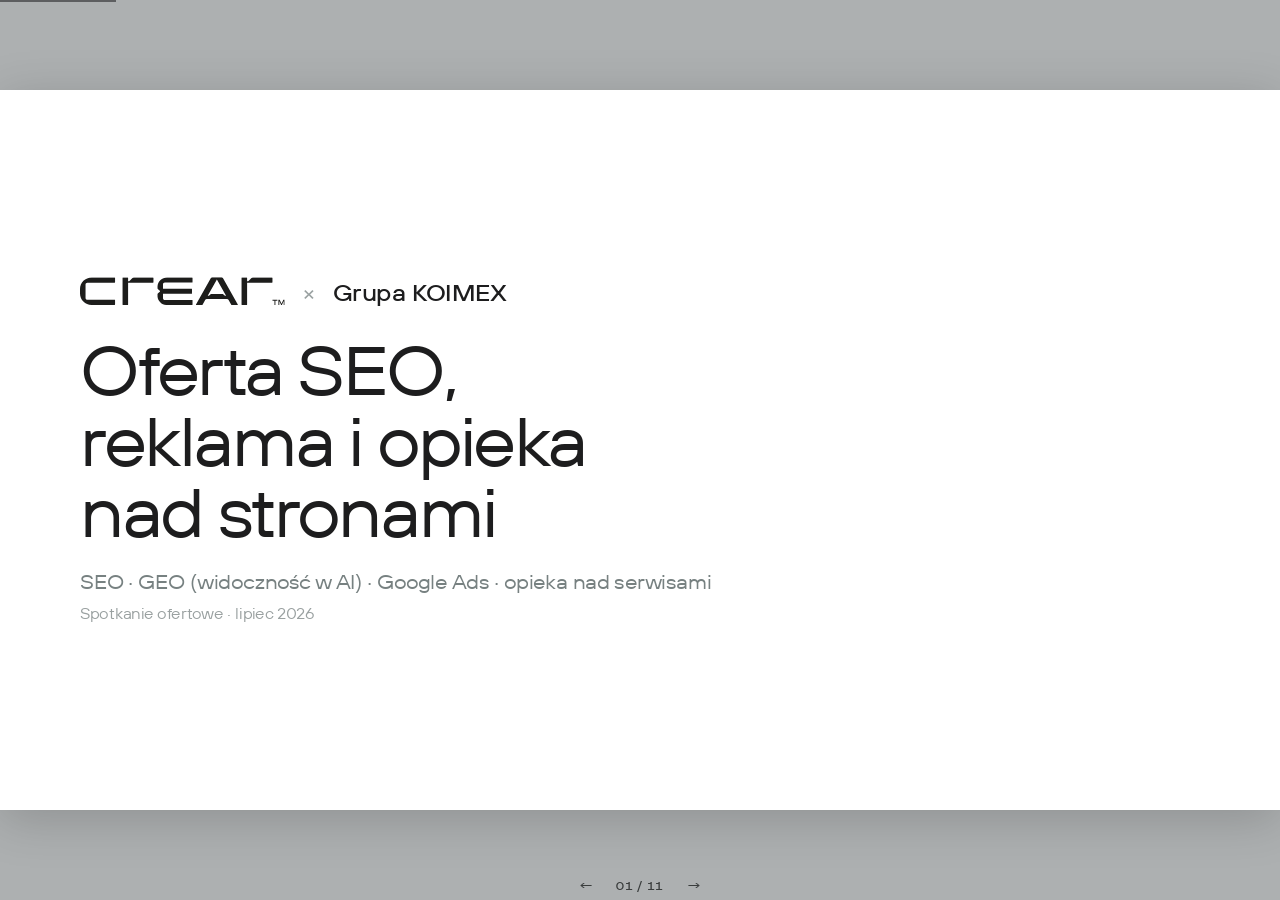
==== index.html @ dbfd0478 "crear × Grupa KOIMEX — prezentacja oferty SEO (HTML, Full HD) Deck 11 slajdów w stylu crear (TT Hove" ====
<!doctype html>
<html lang="pl">
<head>
<meta charset="utf-8">
<meta name="viewport" content="width=device-width, initial-scale=1">
<meta name="robots" content="noindex, nofollow">
<title>crear × Grupa KOIMEX — Oferta SEO</title>
<link rel="stylesheet" href="styles.css">
</head>
<body>

<div id="progress"></div>

<div id="viewport">
  <div id="stage">

    <!-- 1 · Okładka -->
    <section class="slide cover active">
      <div class="brandline">
        <span class="logo"><img src="assets/crear-logo.svg" alt="crear"></span>
        <span class="x">×</span>
        <span class="client">Grupa KOIMEX</span>
      </div>
      <h1>Oferta SEO,<br>reklama i opieka<br>nad stronami</h1>
      <p class="cover-sub">SEO · GEO (widoczność w AI) · Google Ads · opieka nad serwisami</p>
      <p class="cover-meta">Spotkanie ofertowe · lipiec 2026</p>
    </section>

    <!-- 2 · Cele — odwzorowanie 1:1 z Figmy -->
    <section class="slide">
      <div class="slide-head"><span class="kicker">Po co to robimy</span><span class="pagepill"></span></div>
      <div class="content abs">
        <h1 style="position:absolute; top:0; left:0; right:0">Cele – 3 marki, jedna grupa</h1>
        <p class="subtitle" style="position:absolute; top:121px; left:0; right:0">Każda marka to inny klient i inny cel. Nadrzędny wskaźnik: jakość zapytań, nie ilość.</p>
        <div class="cele-wrap">
          <div class="cele-hdr">
            <div>Marka</div>
            <div>Cel – wizerunek / sprzedaż / rekrutacja</div>
            <div>Kierunek SEO</div>
          </div>
          <div class="cele-body">
            <div>KOIMEX</div>
            <div>30 / 60 / 10</div>
            <div>ruch brandowy → frazy komercyjne: ADR + trudne, niszowe zlecenia · rozwój krajowy</div>
            <div>BTS</div>
            <div>60 / 40</div>
            <div>odbudowa widoczności: „hala / magazyn + miasto” + BREEAM</div>
            <div>XCL</div>
            <div>50 / 40 / 10</div>
            <div>strony usługowe + fulfilment · kierunek Amazon</div>
          </div>
        </div>
        <div class="callout bottom">
          <span class="mark">i</span>
          <span class="txt">KOIMEX nie wybrzydza – bierze wszystkie zlecenia, także najtrudniejsze i wyjątkowe (ADR, just-in-time, dual-use, odpady, GMP+). To promujemy.</span>
        </div>
      </div>
    </section>

    <!-- 3 · Jak jest dziś -->
    <section class="slide">
      <div class="slide-head"><span class="kicker">Punkt wyjścia</span><span class="pagepill"></span></div>
      <div class="content">
        <h1>Aktualny ruch organiczny</h1>
        <p class="subtitle">Ruch organiczny z Google – kliknięcia w wynikach wyszukiwania (Search Console), średnia miesięczna z ostatnich 3 miesięcy.</p>
        <div class="slide-body">
          <table class="tbl" style="margin-top:6px">
            <thead>
              <tr>
                <th style="width:150px">Marka</th>
                <th style="width:280px">Ruch organiczny /mc (skąd)</th>
                <th style="width:230px">Jaki to ruch</th>
                <th>Najczęstsze słowa kluczowe (% ruchu)</th>
                <th style="width:360px">Top 3 podstrony (% ruchu)</th>
              </tr>
            </thead>
            <tbody>
              <tr>
                <td class="brand">KOIMEX</td>
                <td><span class="big-num">~1 520</span><br><span class="sub">PL 81% · FR 4% · DE 4%</span></td>
                <td>marka + rekrutacja kierowców</td>
                <td>„koimex” 30% · „koimex transport” 4% · „koimex praca” 3% – <b>wszystkie brandowe</b></td>
                <td>strona główna 42% · /kierowcy 8% · /fr/ 7%</td>
              </tr>
              <tr>
                <td class="brand">BTS</td>
                <td><span class="big-num">~190</span><br><span class="sub">PL 92% · DE 2% · UK 2%</span></td>
                <td>marka + nazwy inwestycji</td>
                <td>„bts park zielona góra” 12% · „bts development” 6% – <b>brand / lokalne</b></td>
                <td>inwestycja Z1 22% · strona główna 13% · inwestycja S6 12%</td>
              </tr>
              <tr>
                <td class="brand">XCL</td>
                <td><span class="big-num">~365</span><br><span class="sub">PL 69% · DE 6% · PK 5%</span></td>
                <td>marka XCL + dawna marka „piast cargo”</td>
                <td>„xcargo logistics” 16% · „x cargo” 6% · „piast cargo” 4% – <b>brand + Piast</b></td>
                <td>strona główna 42% · /en/ 18% · magazyn Gliwice 6%</td>
              </tr>
            </tbody>
          </table>
          <div class="callout" style="margin-top:auto">
            <span class="mark">i</span>
            <span class="txt">Reklama BTS (Google Ads): 95% ruchu to kampania PMax kierowana niemal w całości poza rynek – Indie ~79%, Pakistan ~5%, a Polska tylko ~2%. Koszt ~4–4,5 tys. zł/mc. Proponujemy wstrzymać (szczegóły na slajdzie o reklamie).</span>
          </div>
        </div>
      </div>
    </section>

    <!-- 4 · Rynki i wersje językowe -->
    <section class="slide">
      <div class="slide-head"><span class="kicker">Zakres</span><span class="pagepill"></span></div>
      <div class="content">
        <h1>Rynki i wersje językowe</h1>
        <p class="subtitle">Wskazane w odpowiedziach rynki i priorytety</p>
        <div class="slide-body">
          <div class="mkt" style="margin-top:6px">
            <div class="mkt-hdr">
              <div>Marka</div><div>PL</div><div>DE + AT</div><div>CZ</div><div>EN</div><div>FR</div><div>IT</div><div>ES</div>
            </div>
            <div class="mkt-body">
              <div class="mkt-row">
                <div class="mkt-mark">KOIMEX</div>
                <div class="mkt-cell"><span class="top"><span class="chk"><svg width="18" height="18" viewBox="0 0 24 24" fill="none"><path d="M5 12.5l4.2 4.2L19 6.8" stroke="#fff" stroke-width="2.6" stroke-linecap="round" stroke-linejoin="round"/></svg></span></span><span class="lbl">wersja bazowa</span></div>
                <div class="mkt-cell"><span class="top"><span class="chk"><svg width="18" height="18" viewBox="0 0 24 24" fill="none"><path d="M5 12.5l4.2 4.2L19 6.8" stroke="#fff" stroke-width="2.6" stroke-linecap="round" stroke-linejoin="round"/></svg></span></span></div>
                <div class="mkt-cell"><span class="top dash">–</span></div>
                <div class="mkt-cell"><span class="top"><span class="chk"><svg width="18" height="18" viewBox="0 0 24 24" fill="none"><path d="M5 12.5l4.2 4.2L19 6.8" stroke="#fff" stroke-width="2.6" stroke-linecap="round" stroke-linejoin="round"/></svg></span></span><span class="lbl">BeNeLux</span></div>
                <div class="mkt-cell"><span class="top"><span class="chk"><svg width="18" height="18" viewBox="0 0 24 24" fill="none"><path d="M5 12.5l4.2 4.2L19 6.8" stroke="#fff" stroke-width="2.6" stroke-linecap="round" stroke-linejoin="round"/></svg></span></span></div>
                <div class="mkt-cell"><span class="top"><span class="chk"><svg width="18" height="18" viewBox="0 0 24 24" fill="none"><path d="M5 12.5l4.2 4.2L19 6.8" stroke="#fff" stroke-width="2.6" stroke-linecap="round" stroke-linejoin="round"/></svg></span></span></div>
                <div class="mkt-cell"><span class="top"><span class="chk"><svg width="18" height="18" viewBox="0 0 24 24" fill="none"><path d="M5 12.5l4.2 4.2L19 6.8" stroke="#fff" stroke-width="2.6" stroke-linecap="round" stroke-linejoin="round"/></svg></span></span></div>
              </div>
              <div class="mkt-row">
                <div class="mkt-mark">BTS</div>
                <div class="mkt-cell"><span class="top"><span class="chk"><svg width="18" height="18" viewBox="0 0 24 24" fill="none"><path d="M5 12.5l4.2 4.2L19 6.8" stroke="#fff" stroke-width="2.6" stroke-linecap="round" stroke-linejoin="round"/></svg></span></span><span class="lbl">wersja bazowa</span></div>
                <div class="mkt-cell"><span class="top"><span class="chk"><svg width="18" height="18" viewBox="0 0 24 24" fill="none"><path d="M5 12.5l4.2 4.2L19 6.8" stroke="#fff" stroke-width="2.6" stroke-linecap="round" stroke-linejoin="round"/></svg></span></span></div>
                <div class="mkt-cell"><span class="top dash">–</span></div>
                <div class="mkt-cell"><span class="top q">?</span></div>
                <div class="mkt-cell"><span class="top dash">–</span></div>
                <div class="mkt-cell"><span class="top dash">–</span></div>
                <div class="mkt-cell"><span class="top dash">–</span></div>
              </div>
              <div class="mkt-row">
                <div class="mkt-mark">XCL</div>
                <div class="mkt-cell"><span class="top"><span class="chk"><svg width="18" height="18" viewBox="0 0 24 24" fill="none"><path d="M5 12.5l4.2 4.2L19 6.8" stroke="#fff" stroke-width="2.6" stroke-linecap="round" stroke-linejoin="round"/></svg></span></span><span class="lbl">wersja bazowa</span></div>
                <div class="mkt-cell"><span class="top"><span class="chk"><svg width="18" height="18" viewBox="0 0 24 24" fill="none"><path d="M5 12.5l4.2 4.2L19 6.8" stroke="#fff" stroke-width="2.6" stroke-linecap="round" stroke-linejoin="round"/></svg></span></span></div>
                <div class="mkt-cell"><span class="top"><span class="chk"><svg width="18" height="18" viewBox="0 0 24 24" fill="none"><path d="M5 12.5l4.2 4.2L19 6.8" stroke="#fff" stroke-width="2.6" stroke-linecap="round" stroke-linejoin="round"/></svg></span></span></div>
                <div class="mkt-cell"><span class="top q">?</span><span class="lbl">BeNeLux – Amazon</span></div>
                <div class="mkt-cell"><span class="top dash">–</span></div>
                <div class="mkt-cell"><span class="top dash">–</span></div>
                <div class="mkt-cell"><span class="top dash">–</span></div>
              </div>
            </div>
          </div>
          <div class="callout" style="margin-top:auto">
            <span class="mark">i</span>
            <span class="txt"><b>Każda aktywna wersja dostaje SEO.</b> Chcemy, aby każda wersja językowa strony była pod opieką SEO – żeby nie obniżać jakości całej domeny.</span>
          </div>
          <div class="callout" style="margin-top:20px; border-top:0; padding-top:0">
            <span class="mark">i</span>
            <span class="txt">EN dla XCL zakładamy pod działania Amazon / fulfilment (pozycjonersko jako BeNeLux). Do rozstrzygnięcia z Januszem: EN dla XCL jako pełny rynek czy pomocnicza · CZ pod większym znakiem zapytania niż EN.</span>
          </div>
        </div>
      </div>
    </section>

    <!-- 5 · Comiesięczne prace -->
    <section class="slide">
      <div class="slide-head"><span class="kicker">Co robimy co miesiąc</span><span class="pagepill"></span></div>
      <div class="content">
        <h1>Wersja bazowa – PL</h1>
        <p class="subtitle">Wersję polską traktujemy jako bazową – wykonujemy na niej pełen zakres prac (100%). Pozostałe języki z niej korzystają.</p>
        <div class="slide-body">
          <div class="cols c4" style="margin-top:6px">
            <div class="col">
              <h3>Stała praca redakcyjna <span class="cat">(treści)</span></h3>
              <ul>
                <li>przerabiamy treści istniejących podstron (usługi, oferta)</li>
                <li>później cyklicznie współtworzymy treści eksperckie – budują wiarygodność i ściągają ruch</li>
                <li>w rytmie wspólnego kalendarza marketingowego (możemy go współtworzyć)</li>
                <li>SEO nie rujnuje treści ani wyglądu strony – nie wpychamy tekstów na siłę</li>
              </ul>
            </div>
            <div class="col">
              <h3>Na jakie zapytania mają Was znajdować klienci</h3>
              <ul>
                <li>pełna analiza w 1. miesiącu – przekazujemy listę do akceptacji</li>
                <li>potem okresowe przeglądy i uzupełnienia</li>
              </ul>
            </div>
            <div class="col">
              <h3>Optymalizacja techniczna</h3>
              <ul>
                <li>strona szybka, czytelna dla Google, bez błędów</li>
                <li>meta tagi i opisy, nagłówki, alty obrazków</li>
                <li>szybkość strony (Core Web Vitals), mapa strony, indeksowanie</li>
                <li>przekierowania, stałe wyłapywanie i zgłaszanie błędów</li>
              </ul>
            </div>
            <div class="col">
              <h3>Widoczność w AI <span class="cat">– ChatGPT, Gemini i inne</span></h3>
              <ul>
                <li>dane strukturalne schema.org, plik llms.txt</li>
                <li>treści pisane tak, żeby AI mogło je cytować</li>
              </ul>
            </div>
          </div>
          <div class="callout plain" style="margin-top:26px">
            <span class="txt"><b>+ Comiesięczny, prosty raport</b> – pozycje słów kluczowych, ruch, które podstrony pracują, a które nie.</span>
          </div>
        </div>
      </div>
    </section>

    <!-- 6 · Kolejne wersje: skąd połowa stawki -->
    <section class="slide">
      <div class="slide-head"><span class="kicker">Model wyceny</span><span class="pagepill"></span></div>
      <div class="content">
        <h1>Kolejne wersje językowe: skąd połowa stawki</h1>
        <p class="subtitle">Każdą wersję językową pozycjonujemy osobno – inny język, inne słowa kluczowe, inna konkurencja.</p>
        <div class="slide-body">
          <div class="split" style="margin-top:6px">
            <div class="col" style="border-top:1px solid var(--ink)">
              <h3 style="min-height:auto">Czego NIE robimy drugi raz</h3>
              <ul>
                <li>nie piszemy treści od zera – <b>źródłem jest wersja polska</b> (bez ponownych wywiadów i zbierania materiałów)</li>
              </ul>
            </div>
            <div class="col" style="border-top:1px solid var(--ink)">
              <h3 style="min-height:auto">Co robimy dla każdej wersji osobno</h3>
              <ul>
                <li><b>tłumaczenie z lokalizacją</b> – pod ustalone słowa kluczowe rynku (to nie jest automatyczne tłumaczenie)</li>
                <li><b>osobne meta tagi i opisy</b> – ich się nie tłumaczy, piszemy je od nowa</li>
                <li>publikacja, optymalizacja i indeksowanie wersji</li>
                <li><b>osobny monitoring pozycji</b> dla każdego rynku</li>
              </ul>
            </div>
          </div>
          <div class="callout plain" style="margin-top:auto">
            <span class="txt" style="font-size:24px">Stąd reguła: <b>wersja bazowa = pełna stawka · każda kolejna = połowa</b></span>
          </div>
        </div>
      </div>
    </section>

    <!-- 7 · Cennik SEO -->
    <section class="slide">
      <div class="slide-head"><span class="kicker">Cennik SEO</span><span class="pagepill"></span></div>
      <div class="content">
        <h1>Cennik</h1>
        <p class="subtitle">Polska wersja językowa jako bazowa. Kolejne wersje językowe/regiony można dobrać elastycznie.</p>
        <div class="slide-body">
          <div class="cennik">
            <div class="ph" style="grid-column:1;grid-row:1">Strona</div>
            <div class="ph-out" style="grid-column:2;grid-row:1">wersje językowe</div>
            <div class="ph" style="grid-column:3;grid-row:1">PL</div>
            <div class="ph" style="grid-column:4;grid-row:1">DE</div>
            <div class="ph" style="grid-column:5;grid-row:1">CZ</div>
            <div class="ph" style="grid-column:6;grid-row:1">EN</div>
            <div class="ph" style="grid-column:7;grid-row:1">FR</div>
            <div class="ph" style="grid-column:8;grid-row:1">IT</div>
            <div class="ph" style="grid-column:9;grid-row:1">ES</div>

            <div class="legend" style="grid-column:2;grid-row:2/5">rynki na jakie są kierowane</div>

            <div class="cb" style="grid-column:1;grid-row:2"><span class="nm">KOIMEX</span><span class="dm">koimex.pl</span></div>
            <div class="cv vr" style="grid-column:3;grid-row:2"><span class="rg">PL</span><span class="pr">4 000 zł</span></div>
            <div class="cv vr" style="grid-column:4;grid-row:2"><span class="rg">DE+AT</span><span class="pr">2 000 zł</span></div>
            <div class="cv empty" style="grid-column:5;grid-row:2"><span class="rg">–</span></div>
            <div class="cv vr" style="grid-column:6;grid-row:2"><span class="rg">BeNeLux</span><span class="pr">2 000 zł</span></div>
            <div class="cv" style="grid-column:7;grid-row:2"><span class="rg">FR</span><span class="pr">2 000 zł</span></div>
            <div class="cv" style="grid-column:8;grid-row:2"><span class="rg">IT</span><span class="pr">2 000 zł</span></div>
            <div class="cv" style="grid-column:9;grid-row:2"><span class="rg">ES</span><span class="pr">2 000 zł</span></div>
            <div class="ct vl" style="grid-column:10;grid-row:2">14 000 zł</div>

            <div class="cb" style="grid-column:1;grid-row:3"><span class="nm">BTS</span><span class="dm">bts-development.pl</span></div>
            <div class="cv vr" style="grid-column:3;grid-row:3"><span class="rg">PL</span><span class="pr">4 000 zł</span></div>
            <div class="cv vr" style="grid-column:4;grid-row:3"><span class="rg">DE</span><span class="pr">2 000 zł</span></div>
            <div class="cv empty" style="grid-column:5;grid-row:3"><span class="rg">–</span></div>
            <div class="cv empty vr" style="grid-column:6;grid-row:3"><span class="rg">–</span></div>
            <div class="cv empty" style="grid-column:7;grid-row:3"><span class="rg">–</span></div>
            <div class="cv empty" style="grid-column:8;grid-row:3"><span class="rg">–</span></div>
            <div class="cv empty" style="grid-column:9;grid-row:3"><span class="rg">–</span></div>
            <div class="ct vl" style="grid-column:10;grid-row:3">6 000 zł</div>

            <div class="cb lastrow" style="grid-column:1;grid-row:4"><span class="nm">XCL</span><span class="dm">xcargologistics.com</span></div>
            <div class="cv vr lastrow" style="grid-column:3;grid-row:4"><span class="rg">PL</span><span class="pr">4 000 zł</span></div>
            <div class="cv vr lastrow" style="grid-column:4;grid-row:4"><span class="rg">DE+AT</span><span class="pr">2 000 zł</span></div>
            <div class="cv lastrow" style="grid-column:5;grid-row:4"><span class="rg">CZ</span><span class="pr">2 000 zł</span></div>
            <div class="cv empty vr lastrow" style="grid-column:6;grid-row:4"><span class="rg">–</span></div>
            <div class="cv empty lastrow" style="grid-column:7;grid-row:4"><span class="rg">–</span></div>
            <div class="cv empty lastrow" style="grid-column:8;grid-row:4"><span class="rg">–</span></div>
            <div class="cv empty lastrow" style="grid-column:9;grid-row:4"><span class="rg">–</span></div>
            <div class="ct vl lastrow" style="grid-column:10;grid-row:4">8 000 zł</div>

            <div class="cs vr" style="grid-column:3;grid-row:5">12 000 zł</div>
            <div class="cs vr right" style="grid-column:4;grid-row:5">18 000 zł</div>
            <div class="cs vr right" style="grid-column:5/7;grid-row:5">22 000 zł</div>
            <div class="cs vr right" style="grid-column:7/10;grid-row:5">28 000 zł</div>
          </div>
          <div class="callout" style="margin-top:auto">
            <span class="mark">i</span>
            <span class="txt">Koszt stały /mc = wybrane wersje językowe <b>+ 1 500 zł opieki nad serwisami</b> (następny slajd). Dodatkowo, elastycznie: publikacje zewnętrzne i Google Ads. &nbsp; Kwoty netto /mc.</span>
          </div>
        </div>
      </div>
    </section>

    <!-- 8 · Opieka nad serwisem -->
    <section class="slide">
      <div class="slide-head"><span class="kicker">Utrzymanie</span><span class="pagepill"></span></div>
      <div class="content">
        <h1>Opieka nad serwisem</h1>
        <p class="subtitle">Utrzymanie techniczne – 500 zł/mc na każdą domenę.</p>
        <div class="slide-body">
          <div class="split" style="margin-top:10px; grid-template-columns: 480px 1fr; gap:100px">
            <div>
              <table class="mini">
                <tbody>
                  <tr><td>koimex</td><td class="num">500</td></tr>
                  <tr><td>BTS</td><td class="num">500</td></tr>
                  <tr><td>XCL</td><td class="num">500</td></tr>
                  <tr class="total"><td>razem</td><td class="num">1 500</td></tr>
                </tbody>
              </table>
            </div>
            <div class="col" style="border-top:1px solid var(--ink)">
              <ul style="gap:20px">
                <li style="font-size:22px">aktualizacje systemu (CMS), wtyczek i rozszerzeń</li>
                <li style="font-size:22px">kopie zapasowe i bezpieczeństwo</li>
                <li style="font-size:22px"><b>stabilne, nieprzerwane działanie</b> – monitorujemy i reagujemy</li>
                <li style="font-size:22px">jesteśmy pod ręką, gdy trzeba coś na stronie zmienić</li>
              </ul>
            </div>
          </div>
          <div class="callout" style="margin-top:auto">
            <span class="mark">i</span>
            <span class="txt">Praca oczywista – ktoś musi ją robić. Skoro nikt nie robi jej wewnątrz firmy, my ją bierzemy. Zadbana strona to fundament, na którym pracuje SEO i reklama.</span>
          </div>
        </div>
      </div>
    </section>

    <!-- 9 · Publikacje zewnętrzne -->
    <section class="slide">
      <div class="slide-head"><span class="kicker">Link building</span><span class="pagepill"></span></div>
      <div class="content">
        <h1>Publikacje zewnętrzne</h1>
        <p class="subtitle">Artykuły sponsorowane i wzmianki – poza abonamentem SEO, elastycznie.</p>
        <div class="slide-body">
          <div class="cols c3" style="margin-top:6px">
            <div class="col">
              <h3>Po co one są?</h3>
              <ul>
                <li>budują <b>wiarygodność i zaufanie do domeny</b>: im więcej dobrych źródeł linkuje do Was, tym wyżej Google promuje cały serwis</li>
                <li>liczy się wiek domeny, jej wiarygodność i podobne wskaźniki</li>
                <li>link nie musi być z artykułu: YouTube, wzmianki, portale (kupowane wzmianki to już digital PR)</li>
              </ul>
            </div>
            <div class="col">
              <h3>Jak to robimy?</h3>
              <ul>
                <li>wyszukujemy miejsca publikacji, pomagamy w redakcji, zgłaszamy do publikacji</li>
                <li><b>korelujemy z akcjami marketingowymi firmy</b> – artykuł kosztuje kilka tysięcy, niech pracuje podwójnie</li>
                <li>wpisujemy się w istniejący system i kalendarz marketingowy</li>
              </ul>
            </div>
            <div class="col">
              <h3>Ile to kosztuje?</h3>
              <ul>
                <li><b>bez sztywnego budżetu</b> – nie po to, żeby przepalać go na przeciętne treści</li>
                <li>lepiej rzadziej, ale celniej – dobre serwisy, pod konkretną akcję i rynek</li>
                <li>budżet wspólny z działaniami marketingowymi firmy, nie osobny „tylko pod SEO”</li>
              </ul>
            </div>
          </div>
          <div class="callout" style="margin-top:auto">
            <span class="mark">?</span>
            <span class="txt">Publikacje już u Was były – ale nieskoordynowane i niecykliczne. <b>Kto dziś za nie odpowiada?</b> Podłączamy się i koordynujemy, zamiast dublować.</span>
          </div>
        </div>
      </div>
    </section>

    <!-- 10 · Google Ads -->
    <section class="slide">
      <div class="slide-head"><span class="kicker">Reklama</span><span class="pagepill"></span></div>
      <div class="content">
        <h1>Google Ads – elastyczna inwestycja</h1>
        <div class="slide-body">
          <div class="split" style="margin-top:20px; grid-template-columns: 480px 1fr; gap:100px">
            <div>
              <table class="mini">
                <tbody>
                  <tr><td>koimex</td><td class="num">1 600</td></tr>
                  <tr><td>BTS</td><td class="num">1 600</td></tr>
                  <tr><td>XCL</td><td class="num">1 600</td></tr>
                  <tr class="total"><td>razem <span class="sub" style="font-weight:400">(gdy aktywne)</span></td><td class="num">4 800</td></tr>
                </tbody>
              </table>
              <p class="footnote" style="margin-top:22px">Stała stawka /mc za prowadzenie aktywnego konta.</p>
            </div>
            <div class="col" style="border-top:1px solid var(--ink)">
              <ul style="gap:18px">
                <li style="font-size:22px"><b>jedna stawka za prowadzenie aktywnego konta</b> – bez rozbijania na wersje i kampanie</li>
                <li style="font-size:22px"><b>bez prowizji od budżetu reklamowego</b> – budżet na kliknięcia to Wasz wydatek</li>
                <li style="font-size:22px">konto nieaktywne = <b>0 zł</b> – płacicie tylko, gdy tworzymy i optymalizujemy kampanie</li>
                <li style="font-size:22px">kampanie tylko na realne potrzeby – reklama uzupełnia SEO (też tam, gdzie wyniki zdominowane przez marketplace’y)</li>
              </ul>
            </div>
          </div>
          <div class="callout" style="margin-top:auto">
            <span class="mark">i</span>
            <span class="txt"><b>Proponujemy wstrzymać wszystkie obecne reklamy – od razu.</b> Ustalamy cele i KPI → kampanie układamy na nowo, tylko tam, gdzie są potrzebne.</span>
          </div>
        </div>
      </div>
    </section>

    <!-- 11 · Kolejne kroki -->
    <section class="slide">
      <div class="slide-head"><span class="kicker">Start współpracy</span><span class="pagepill"></span></div>
      <div class="content">
        <h1>Kolejne kroki po decyzji</h1>
        <div class="slide-body">
          <div class="timeline" style="margin-top:14px">
            <div class="step"><div class="n">01</div><h4>Umowa</h4><p>przygotowanie i podpis</p></div>
            <div class="step"><div class="n">02</div><h4>Analiza 3 stron <span style="color:var(--muted)">(od razu)</span></h4><p>zmiany pod SEO, UX i przejrzystość (np. menu koimex.pl)</p></div>
            <div class="step"><div class="n">03</div><h4>Spotkanie za ~2 tygodnie</h4><p>koncept zmian + propozycja słów kluczowych + lista KPI; wspólnie decydujemy</p></div>
            <div class="step"><div class="n">04</div><h4>Wdrożenie po akceptacji</h4><p>zmiany wdraża zespół deweloperski</p></div>
          </div>
          <p class="footnote" style="margin-top:20px">Zmiany treści, optymalizacja i analityka – w abonamencie SEO. &nbsp; Prace graficzne i deweloperskie – osobno (zespół Rafała).</p>

          <div class="needs">
            <div class="lbl">Czego potrzebujemy od Was na start</div>
            <ul>
              <li>dostępy do <b>CMS</b> (×3 strony)</li>
              <li>dostępy do <b>kont Google Ads</b> (żeby od razu wstrzymać kampanie)</li>
              <li><b>dysk z materiałami marketingowymi</b> + rzeczywisty kalendarz publikacji</li>
              <li>potwierdzona <b>konfiguracja języków</b></li>
              <li>dane do umowy (podmiot, płatnik, terminy)</li>
            </ul>
            <p class="footnote" style="margin-top:18px">Mamy już: Google Search Console, GA4 (uzupełnimy brakujące właściwości), własne Matomo. &nbsp; CRM i osoby kontaktowe per marka – wrócimy do tego za ~2 tygodnie, przy KPI.</p>
          </div>
        </div>
      </div>
    </section>

  </div><!-- /stage -->
</div><!-- /viewport -->

<div id="nav">
  <button id="prev" aria-label="Poprzedni slajd">←</button>
  <span class="counter" id="counter">01 / 11</span>
  <button id="next" aria-label="Następny slajd">→</button>
</div>

<script src="deck.js"></script>
</body>
</html>
---- styles.css ----
/* ============================================================
   crear × Grupa KOIMEX — Oferta SEO
   Styl wg projektu Figma „koimex-Prezentacja" (frame 0.2)
   Font: TT Hoves Pro Expanded (self-hosted WOFF2)
   Scena bazowa: 1920 × 1080 (16:9), skalowana do okna
   ============================================================ */

@font-face {
  font-family: "TT Hoves Expanded";
  src: url("assets/fonts/TTHovesExpanded-Regular.woff2") format("woff2"),
       url("assets/fonts/TTHovesExpanded-Regular.ttf") format("truetype");
  font-weight: 400; font-style: normal; font-display: swap;
}
@font-face {
  font-family: "TT Hoves Expanded";
  src: url("assets/fonts/TTHovesExpanded-Medium.woff2") format("woff2"),
       url("assets/fonts/TTHovesExpanded-Medium.ttf") format("truetype");
  font-weight: 500; font-style: normal; font-display: swap;
}
@font-face {
  font-family: "TT Hoves Expanded";
  src: url("assets/fonts/TTHovesExpanded-DemiBold.woff2") format("woff2"),
       url("assets/fonts/TTHovesExpanded-DemiBold.ttf") format("truetype");
  font-weight: 600; font-style: normal; font-display: swap;
}
@font-face {
  font-family: "TT Hoves Expanded";
  src: url("assets/fonts/TTHovesExpanded-Bold.woff2") format("woff2"),
       url("assets/fonts/TTHovesExpanded-Bold.ttf") format("truetype");
  font-weight: 700; font-style: normal; font-display: swap;
}

:root {
  --ink:        #1D1D1E;
  --bg:         #FFFFFF;
  --muted:      #778181;
  --faint:      #9AA1A1;
  --line:       #E6E6E3;
  --pill-bg:    #F4F4F4;
  --dark:       #1E1E1E;
  --pill-brd:   rgba(196,196,196,.8);
  --backdrop:   #ADB0B1;
  --stage-w: 1920px;
  --stage-h: 1080px;
}

* { box-sizing: border-box; margin: 0; padding: 0; }

html, body {
  height: 100%;
  background: var(--backdrop);
  font-family: "TT Hoves Expanded", "Helvetica Neue", Arial, sans-serif;
  color: var(--ink);
  -webkit-font-smoothing: antialiased;
  text-rendering: optimizeLegibility;
  overflow: hidden;
}

/* ---------- Viewport + scaled stage ---------- */
#viewport { position: fixed; inset: 0; display: flex; align-items: center; justify-content: center; }
#stage {
  width: var(--stage-w); height: var(--stage-h);
  flex: none;
  background: var(--bg); position: relative;
  transform-origin: center center;
  box-shadow: 0 14px 70px rgba(0,0,0,.18);
  overflow: hidden;
}

/* ---------- Slide ---------- */
.slide { position: absolute; inset: 0; background: var(--bg); display: none; }
.slide.active { display: block; }

/* micro-labels: kicker / page pill / footer meta / table headers */
.u-label {
  font-size: 15px; font-weight: 500; text-transform: uppercase;
  letter-spacing: 0.04em; color: var(--muted);
}

/* header bar (kicker left, page pill right) at y=40 */
.slide-head {
  position: absolute; left: 120px; right: 120px; top: 40px;
  height: 30px; display: flex; justify-content: space-between; align-items: center;
}
.kicker {
  display: flex; align-items: center; gap: 20px;
  font-size: 15px; font-weight: 500; text-transform: uppercase;
  letter-spacing: 0.04em; color: var(--muted); opacity: .85;
}
.kicker::before { content: ""; width: 4px; height: 4px; background: var(--muted); border-radius: 1px; display: block; }
.pagepill {
  min-width: 65px; height: 30px; padding: 0 12px;
  border: 1.4px solid var(--pill-brd); border-radius: 4px;
  display: flex; align-items: center; justify-content: center;
  font-size: 15px; font-weight: 500; text-transform: uppercase;
  letter-spacing: 0.04em; color: var(--muted); opacity: .85;
}

/* content region: y 120 → 962, side margins 120 */
.content {
  position: absolute; left: 120px; top: 120px; right: 120px; bottom: 118px;
  display: flex; flex-direction: column; min-height: 0;
}
.content.abs { display: block; }

h1 {
  font-size: 80px; font-weight: 400; line-height: 1.2;
  letter-spacing: -0.04em; color: var(--ink);
}
.content > .subtitle { margin-top: 20px; }
.subtitle {
  font-size: 22px; font-weight: 400; line-height: 1.25;
  letter-spacing: -0.03em; color: var(--ink);
}
.content > .slide-body { flex: 1; margin-top: 40px; display: flex; flex-direction: column; min-height: 0; }
.slide-body { min-height: 0; }
b, strong { font-weight: 600; }
em { font-style: normal; color: var(--muted); }

/* ---------- Footer (bez górnej linii) ---------- */
.slide-footer {
  position: absolute; left: 120px; right: 120px; bottom: 40px;
  display: flex; justify-content: space-between; align-items: center;
}
.slide-footer .logo img, .slide-footer .logo svg { height: 18px; width: auto; display: block; }
.slide-footer .meta {
  font-size: 15px; font-weight: 500; text-transform: uppercase;
  letter-spacing: 0.04em; color: var(--muted); opacity: .85;
}

/* ============================================================
   SLAJD 2 — „Cele" — odwzorowanie 1:1 z Figmy
   ============================================================ */
.cele-wrap { position: absolute; left: 0; right: 0; top: 249px; }
.cele-hdr, .cele-body { display: grid; grid-template-columns: 172px 515px 985px; column-gap: 4px; }
.cele-hdr > div {
  background: var(--pill-bg); border-radius: 4px; height: 50px;
  display: flex; align-items: center; padding-left: 20px;
  font-size: 15px; font-weight: 500; text-transform: uppercase;
  letter-spacing: 0.04em; color: var(--muted);
}
.cele-body { margin-top: 10px; }
.cele-body > div {
  height: 68px; display: flex; align-items: center; padding-left: 20px;
  font-size: 22px; font-weight: 400; letter-spacing: -0.03em; color: var(--ink);
  border-bottom: 1px solid var(--line);
}
.cele-body > div:nth-child(n+7) { border-bottom: none; }

/* callout przypięty do dołu obszaru treści (slajd 2) */
.callout.bottom { position: absolute; left: 0; right: 0; bottom: 0; margin-top: 0; }

/* ============================================================
   SLAJD 4 — Rynki i wersje językowe (checkboxy)
   ============================================================ */
.mkt-hdr, .mkt-row { display: grid; grid-template-columns: 200px repeat(7, 1fr); }
.mkt-hdr > div {
  background: var(--pill-bg); height: 50px; display: flex; align-items: center;
  padding-left: 20px; font-size: 15px; font-weight: 500; text-transform: uppercase;
  letter-spacing: 0.04em; color: var(--muted);
}
.mkt-hdr > div:first-child { border-radius: 4px 0 0 4px; }
.mkt-hdr > div:last-child { border-radius: 0 4px 4px 0; }
.mkt-row { padding: 26px 0; border-bottom: 1px solid var(--line); align-items: start; }
.mkt-row:last-child { border-bottom: 0; }
.mkt-mark { padding-left: 20px; font-size: 22px; color: var(--ink); display: flex; align-items: center; height: 34px; }
.mkt-cell { display: flex; flex-direction: column; gap: 12px; padding-left: 20px; }
.mkt-cell .top { height: 34px; display: flex; align-items: center; font-size: 24px; }
.mkt-cell .top.dash { color: var(--faint); }
.mkt-cell .top.q { color: var(--ink); }
.mkt-cell .chk {
  width: 34px; height: 34px; border-radius: 6px; background: var(--dark);
  display: flex; align-items: center; justify-content: center;
}
.mkt-cell .lbl { color: var(--muted); font-size: 16px; letter-spacing: -0.01em; }

/* ============================================================
   SLAJD 7 — Cennik (region + cena, sumy per strona i skumulowane)
   ============================================================ */
.cennik {
  display: grid;
  grid-template-columns: 172px 158px minmax(0,1.12fr) minmax(0,1.28fr) minmax(0,0.72fr) minmax(0,1.28fr) minmax(0,0.72fr) minmax(0,0.72fr) minmax(0,0.72fr) 140px;
  margin-top: 12px;
}
.cennik .ph {
  background: var(--pill-bg); border-radius: 4px; height: 52px; margin: 0 4px;
  display: flex; align-items: center; padding: 0 16px;
  font-size: 15px; font-weight: 500; text-transform: uppercase; letter-spacing: 0.04em; color: var(--muted);
}
.cennik .ph-out {
  border: 1px solid var(--line); border-radius: 6px; height: 52px; margin: 0 4px;
  display: flex; align-items: center; justify-content: center; text-align: center;
  font-size: 14px; letter-spacing: 0.01em; color: var(--muted); line-height: 1.15;
}
.cennik .legend {
  border: 1px solid var(--line); border-radius: 8px; margin: 12px 4px;
  display: flex; align-items: center; justify-content: center; text-align: center; padding: 0 16px;
  color: var(--muted); font-size: 15px; line-height: 1.35;
}
.cennik .cb {
  display: flex; flex-direction: column; justify-content: center; padding: 26px 16px;
  border-bottom: 1px solid var(--line);
}
.cennik .cb .nm { font-size: 22px; color: var(--ink); }
.cennik .cb .dm { font-size: 15px; color: var(--muted); margin-top: 5px; }
.cennik .cv {
  display: flex; flex-direction: column; justify-content: flex-start; padding: 26px 16px;
  border-bottom: 1px solid var(--line);
}
.cennik .cv .rg { font-size: 20px; color: var(--ink); letter-spacing: -0.01em; }
.cennik .cv .pr { font-size: 17px; color: var(--muted); margin-top: 7px; }
.cennik .cv.empty .rg { color: var(--faint); }
.cennik .ct {
  display: flex; align-items: flex-start; justify-content: flex-end; padding: 26px 0;
  border-bottom: 1px solid var(--line); font-size: 22px; font-weight: 600; color: var(--ink);
}
.cennik .lastrow { border-bottom: 0; }
.cennik .vr { border-right: 1px solid var(--line); }
.cennik .vl { border-left: 1px solid var(--line); }
.cennik .cs {
  display: flex; align-items: flex-start; justify-content: flex-start;
  padding: 34px 12px 0 16px; white-space: nowrap;
  font-size: 34px; font-weight: 600; letter-spacing: -0.02em; color: var(--ink);
}
.cennik .cs.right { justify-content: flex-end; }

/* ---------- Tables (pozostałe slajdy) ---------- */
.tbl { width: 100%; border-collapse: collapse; }
.tbl thead th {
  text-align: left; font-size: 15px; font-weight: 500; color: var(--muted);
  text-transform: uppercase; letter-spacing: 0.03em;
  background: var(--pill-bg); padding: 15px 20px; vertical-align: middle;
}
.tbl thead th:first-child { border-radius: 4px 0 0 4px; }
.tbl thead th:last-child { border-radius: 0 4px 4px 0; }
.tbl tbody td {
  font-size: 22px; font-weight: 400; line-height: 1.28; letter-spacing: -0.02em;
  padding: 20px; border-bottom: 1px solid var(--line); vertical-align: top;
}
.tbl tbody tr:last-child td { border-bottom: 0; }
.tbl tbody tr:first-child td { padding-top: 24px; }
.tbl .brand { font-weight: 500; white-space: nowrap; }
.tbl td.num, .tbl th.num { text-align: right; font-variant-numeric: tabular-nums; }
.tbl .big-num { font-weight: 500; }
.tbl .dash { color: var(--faint); }
.tbl small, .tbl .sub { color: var(--muted); font-size: 17px; }
.note-under { font-size: 16px; color: var(--muted); margin-top: 16px; line-height: 1.4; }

.price td, .price th { padding: 14px 18px; }
.price tbody tr:first-child td { padding-top: 18px; }

/* mini 2-col table (opieka / ads) */
.mini { width: 460px; border-collapse: collapse; }
.mini td { font-size: 24px; padding: 15px 4px; border-bottom: 1px solid var(--line); }
.mini td.num { text-align: right; font-weight: 500; font-variant-numeric: tabular-nums; }
.mini tr.total td { border-top: 1px solid var(--ink); border-bottom: 0; font-weight: 500; padding-top: 18px; }

/* ---------- Column blocks (prace / publikacje) ---------- */
.cols { display: grid; gap: 44px; flex: 1; align-content: start; }
.cols.c4 { grid-template-columns: repeat(4, 1fr); }
.cols.c3 { grid-template-columns: repeat(3, 1fr); }
.cols.c2 { grid-template-columns: repeat(2, 1fr); }
.col { padding-top: 22px; border-top: 1px solid var(--ink); }
.col h3 { font-size: 23px; font-weight: 600; line-height: 1.2; letter-spacing: -0.02em; margin-bottom: 20px; min-height: 56px; }
.col ul { list-style: none; display: flex; flex-direction: column; gap: 14px; }
.col li { font-size: 19px; font-weight: 400; line-height: 1.34; color: #33352F; padding-left: 20px; position: relative; }
.col li::before { content: ""; position: absolute; left: 0; top: 11px; width: 5px; height: 5px; background: var(--ink); border-radius: 50%; }
.col h3 .cat { color: var(--muted); font-weight: 500; }

/* ---------- Callout (notatka: linia + ciemny boks z ikoną + czarny tekst) ---------- */
.callout {
  display: flex; gap: 20px; align-items: flex-start;
  background: transparent; border-top: 1px solid var(--line);
  border-radius: 0; padding: 24px 0 0; margin-top: 30px;
}
.callout .mark {
  flex: none; width: 30px; height: 30px; border-radius: 5px;
  background: var(--dark); color: #fff;
  display: flex; align-items: center; justify-content: center;
  font-size: 15px; font-weight: 500; line-height: 1; margin-top: 2px;
}
.callout .txt { font-size: 22px; line-height: 1.4; letter-spacing: -0.02em; color: var(--ink); }
.callout .txt b { color: var(--ink); font-weight: 600; }
.callout.plain .txt, .callout.plain .txt b { color: var(--ink); }

.card { background: var(--pill-bg); border-radius: 6px; padding: 34px 38px; font-size: 22px; line-height: 1.44; }

/* two-up layout */
.split { display: grid; grid-template-columns: 1fr 1fr; gap: 80px; flex: 1; align-items: start; }
.split .lead-col { align-self: center; }

/* ---------- Cover ---------- */
.slide.cover { display: none; }
.slide.cover.active { display: flex; flex-direction: column; justify-content: center; padding: 0 120px; }
.cover .brandline { display: flex; align-items: center; gap: 26px; margin-bottom: 40px; }
.cover .brandline .logo img, .cover .brandline .logo svg { height: 42px; }
.cover .brandline .x { font-size: 34px; color: var(--faint); font-weight: 400; }
.cover .brandline .client { font-size: 34px; font-weight: 500; }
.cover h1 { font-size: 104px; line-height: 1.02; letter-spacing: -0.045em; }
.cover .cover-sub { font-size: 30px; color: var(--muted); margin-top: 34px; letter-spacing: -0.02em; }
.cover .cover-meta { font-size: 22px; color: var(--faint); margin-top: 14px; }

/* timeline (kroki) */
.timeline { display: grid; grid-template-columns: repeat(4, 1fr); gap: 30px; }
.step { padding-top: 24px; border-top: 1px solid var(--ink); }
.step .n { font-size: 18px; font-weight: 500; color: var(--muted); }
.step h4 { font-size: 24px; font-weight: 600; margin: 12px 0 10px; line-height: 1.14; }
.step p { font-size: 18px; color: #35352F; line-height: 1.34; }

.needs { margin-top: 34px; }
.needs .lbl { font-size: 20px; font-weight: 600; margin-bottom: 16px; }
.needs ul { list-style: none; display: grid; grid-template-columns: repeat(2, 1fr); gap: 12px 60px; }
.needs li { font-size: 19px; padding-left: 20px; position: relative; line-height: 1.3; }
.needs li::before { content: ""; position: absolute; left: 0; top: 10px; width: 5px; height: 5px; background: var(--ink); border-radius: 50%; }

.footnote { font-size: 16px; color: var(--muted); margin-top: 18px; line-height: 1.4; }

/* full-sentence title (slajd 5) */
.h1-sentence { font-size: 54px; font-weight: 400; line-height: 1.14; letter-spacing: -0.03em; }

/* price ladder (slajd 7) */
.ladder { display: flex; align-items: stretch; gap: 8px; margin-top: 40px; }
.ladder .tier { flex: 1; border-top: 1px solid var(--ink); padding-top: 20px; display: flex; flex-direction: column; gap: 12px; }
.ladder .tlab { font-size: 18px; color: var(--muted); line-height: 1.2; min-height: 44px; }
.ladder .tnum { font-size: 44px; font-weight: 500; letter-spacing: -0.03em; font-variant-numeric: tabular-nums; }
.ladder .arw { display: flex; align-items: center; color: var(--faint); font-size: 24px; padding-top: 20px; }

/* ---------- Navigation UI (w dolnym marginesie ~30px) ---------- */
#nav {
  position: fixed; bottom: 0; left: 0; right: 0; height: 30px;
  display: flex; align-items: center; justify-content: center; gap: 16px; z-index: 50;
}
#nav button {
  width: 20px; height: 20px; border: 0; background: transparent;
  cursor: pointer; font-size: 16px; line-height: 1; color: #3A3D3D;
  display: flex; align-items: center; justify-content: center;
  transition: color .15s; font-family: inherit; padding: 0;
}
#nav button:hover { color: #111; }
#nav .counter { font-size: 12px; font-weight: 500; color: #3A3D3D; min-width: 56px; text-align: center; font-variant-numeric: tabular-nums; letter-spacing: .06em; }
#progress { position: fixed; top: 0; left: 0; height: 2px; background: rgba(29,29,30,.55); z-index: 60; transition: width .25s ease; }

@media print {
  html, body { overflow: visible; background: #fff; }
  #nav, #progress { display: none; }
  #stage { box-shadow: none; }
  .slide { display: block !important; page-break-after: always; }
}
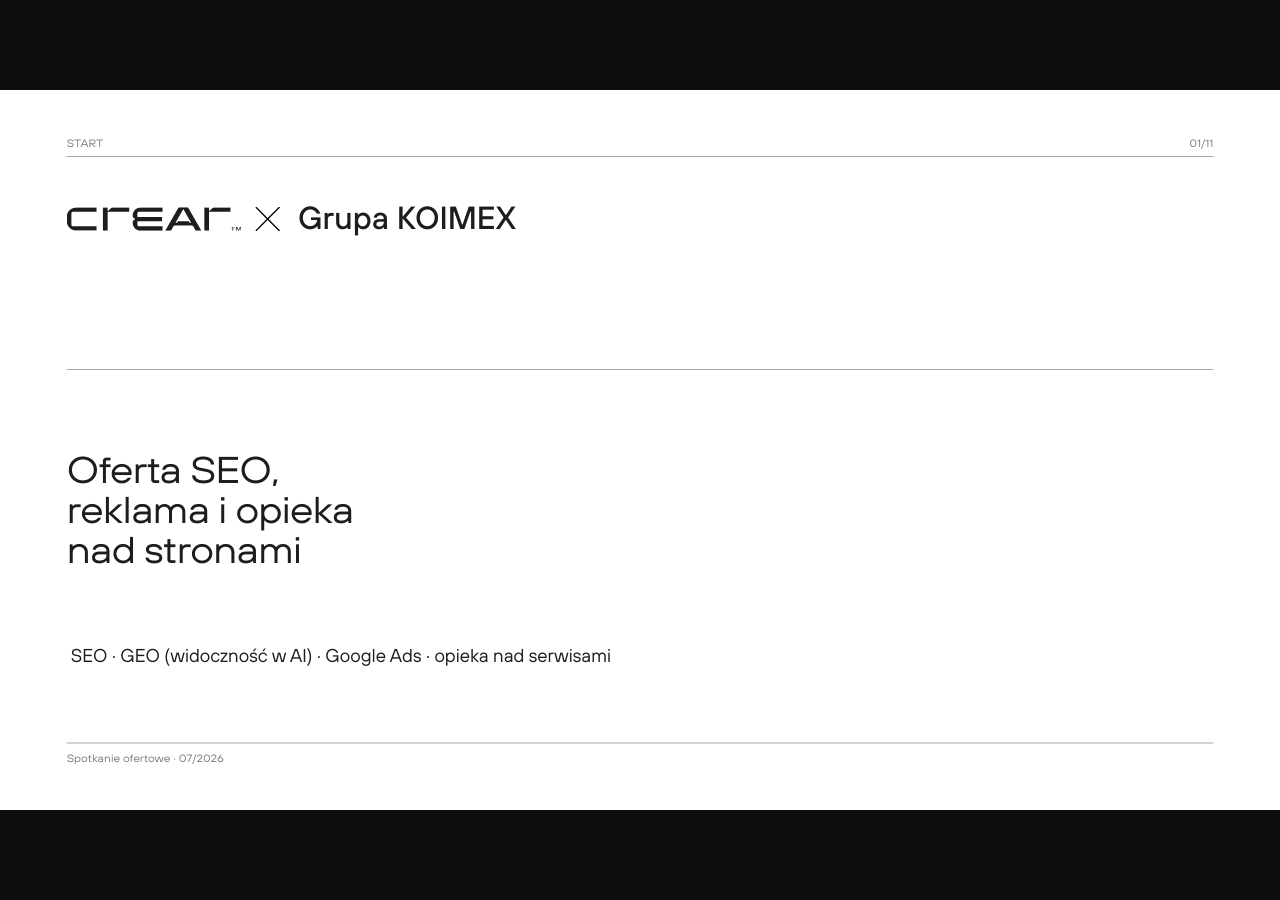
==== commit 23ecb9a9: "feat(deck): rebuild 1:1 from Figma, replace July version Replaces the July deck with the August rebu" ====
--- a/index.html
+++ b/index.html
@@ -1,458 +1,639 @@
-<!doctype html>
+<!DOCTYPE html>
 <html lang="pl">
 <head>
 <meta charset="utf-8">
-<meta name="viewport" content="width=device-width, initial-scale=1">
+<title>Oferta SEO, reklama i opieka nad stronami – Grupa KOIMEX</title>
+<meta name="viewport" content="width=1920">
 <meta name="robots" content="noindex, nofollow">
-<title>crear × Grupa KOIMEX — Oferta SEO</title>
-<link rel="stylesheet" href="styles.css">
+<link rel="stylesheet" href="assets/css/deck.css">
 </head>
 <body>
-
-<div id="progress"></div>
-
-<div id="viewport">
-  <div id="stage">
-
-    <!-- 1 · Okładka -->
-    <section class="slide cover active">
-      <div class="brandline">
-        <span class="logo"><img src="assets/crear-logo.svg" alt="crear"></span>
-        <span class="x">×</span>
-        <span class="client">Grupa KOIMEX</span>
-      </div>
-      <h1>Oferta SEO,<br>reklama i opieka<br>nad stronami</h1>
-      <p class="cover-sub">SEO · GEO (widoczność w AI) · Google Ads · opieka nad serwisami</p>
-      <p class="cover-meta">Spotkanie ofertowe · lipiec 2026</p>
-    </section>
-
-    <!-- 2 · Cele — odwzorowanie 1:1 z Figmy -->
-    <section class="slide">
-      <div class="slide-head"><span class="kicker">Po co to robimy</span><span class="pagepill"></span></div>
-      <div class="content abs">
-        <h1 style="position:absolute; top:0; left:0; right:0">Cele – 3 marki, jedna grupa</h1>
-        <p class="subtitle" style="position:absolute; top:121px; left:0; right:0">Każda marka to inny klient i inny cel. Nadrzędny wskaźnik: jakość zapytań, nie ilość.</p>
-        <div class="cele-wrap">
-          <div class="cele-hdr">
-            <div>Marka</div>
-            <div>Cel – wizerunek / sprzedaż / rekrutacja</div>
-            <div>Kierunek SEO</div>
-          </div>
-          <div class="cele-body">
-            <div>KOIMEX</div>
-            <div>30 / 60 / 10</div>
-            <div>ruch brandowy → frazy komercyjne: ADR + trudne, niszowe zlecenia · rozwój krajowy</div>
-            <div>BTS</div>
-            <div>60 / 40</div>
-            <div>odbudowa widoczności: „hala / magazyn + miasto” + BREEAM</div>
-            <div>XCL</div>
-            <div>50 / 40 / 10</div>
-            <div>strony usługowe + fulfilment · kierunek Amazon</div>
-          </div>
-        </div>
-        <div class="callout bottom">
-          <span class="mark">i</span>
-          <span class="txt">KOIMEX nie wybrzydza – bierze wszystkie zlecenia, także najtrudniejsze i wyjątkowe (ADR, just-in-time, dual-use, odpady, GMP+). To promujemy.</span>
-        </div>
-      </div>
-    </section>
-
-    <!-- 3 · Jak jest dziś -->
-    <section class="slide">
-      <div class="slide-head"><span class="kicker">Punkt wyjścia</span><span class="pagepill"></span></div>
-      <div class="content">
-        <h1>Aktualny ruch organiczny</h1>
-        <p class="subtitle">Ruch organiczny z Google – kliknięcia w wynikach wyszukiwania (Search Console), średnia miesięczna z ostatnich 3 miesięcy.</p>
-        <div class="slide-body">
-          <table class="tbl" style="margin-top:6px">
-            <thead>
-              <tr>
-                <th style="width:150px">Marka</th>
-                <th style="width:280px">Ruch organiczny /mc (skąd)</th>
-                <th style="width:230px">Jaki to ruch</th>
-                <th>Najczęstsze słowa kluczowe (% ruchu)</th>
-                <th style="width:360px">Top 3 podstrony (% ruchu)</th>
-              </tr>
-            </thead>
-            <tbody>
-              <tr>
-                <td class="brand">KOIMEX</td>
-                <td><span class="big-num">~1 520</span><br><span class="sub">PL 81% · FR 4% · DE 4%</span></td>
-                <td>marka + rekrutacja kierowców</td>
-                <td>„koimex” 30% · „koimex transport” 4% · „koimex praca” 3% – <b>wszystkie brandowe</b></td>
-                <td>strona główna 42% · /kierowcy 8% · /fr/ 7%</td>
-              </tr>
-              <tr>
-                <td class="brand">BTS</td>
-                <td><span class="big-num">~190</span><br><span class="sub">PL 92% · DE 2% · UK 2%</span></td>
-                <td>marka + nazwy inwestycji</td>
-                <td>„bts park zielona góra” 12% · „bts development” 6% – <b>brand / lokalne</b></td>
-                <td>inwestycja Z1 22% · strona główna 13% · inwestycja S6 12%</td>
-              </tr>
-              <tr>
-                <td class="brand">XCL</td>
-                <td><span class="big-num">~365</span><br><span class="sub">PL 69% · DE 6% · PK 5%</span></td>
-                <td>marka XCL + dawna marka „piast cargo”</td>
-                <td>„xcargo logistics” 16% · „x cargo” 6% · „piast cargo” 4% – <b>brand + Piast</b></td>
-                <td>strona główna 42% · /en/ 18% · magazyn Gliwice 6%</td>
-              </tr>
-            </tbody>
-          </table>
-          <div class="callout" style="margin-top:auto">
-            <span class="mark">i</span>
-            <span class="txt">Reklama BTS (Google Ads): 95% ruchu to kampania PMax kierowana niemal w całości poza rynek – Indie ~79%, Pakistan ~5%, a Polska tylko ~2%. Koszt ~4–4,5 tys. zł/mc. Proponujemy wstrzymać (szczegóły na slajdzie o reklamie).</span>
-          </div>
-        </div>
-      </div>
-    </section>
-
-    <!-- 4 · Rynki i wersje językowe -->
-    <section class="slide">
-      <div class="slide-head"><span class="kicker">Zakres</span><span class="pagepill"></span></div>
-      <div class="content">
-        <h1>Rynki i wersje językowe</h1>
-        <p class="subtitle">Wskazane w odpowiedziach rynki i priorytety</p>
-        <div class="slide-body">
-          <div class="mkt" style="margin-top:6px">
-            <div class="mkt-hdr">
-              <div>Marka</div><div>PL</div><div>DE + AT</div><div>CZ</div><div>EN</div><div>FR</div><div>IT</div><div>ES</div>
-            </div>
-            <div class="mkt-body">
-              <div class="mkt-row">
-                <div class="mkt-mark">KOIMEX</div>
-                <div class="mkt-cell"><span class="top"><span class="chk"><svg width="18" height="18" viewBox="0 0 24 24" fill="none"><path d="M5 12.5l4.2 4.2L19 6.8" stroke="#fff" stroke-width="2.6" stroke-linecap="round" stroke-linejoin="round"/></svg></span></span><span class="lbl">wersja bazowa</span></div>
-                <div class="mkt-cell"><span class="top"><span class="chk"><svg width="18" height="18" viewBox="0 0 24 24" fill="none"><path d="M5 12.5l4.2 4.2L19 6.8" stroke="#fff" stroke-width="2.6" stroke-linecap="round" stroke-linejoin="round"/></svg></span></span></div>
-                <div class="mkt-cell"><span class="top dash">–</span></div>
-                <div class="mkt-cell"><span class="top"><span class="chk"><svg width="18" height="18" viewBox="0 0 24 24" fill="none"><path d="M5 12.5l4.2 4.2L19 6.8" stroke="#fff" stroke-width="2.6" stroke-linecap="round" stroke-linejoin="round"/></svg></span></span><span class="lbl">BeNeLux</span></div>
-                <div class="mkt-cell"><span class="top"><span class="chk"><svg width="18" height="18" viewBox="0 0 24 24" fill="none"><path d="M5 12.5l4.2 4.2L19 6.8" stroke="#fff" stroke-width="2.6" stroke-linecap="round" stroke-linejoin="round"/></svg></span></span></div>
-                <div class="mkt-cell"><span class="top"><span class="chk"><svg width="18" height="18" viewBox="0 0 24 24" fill="none"><path d="M5 12.5l4.2 4.2L19 6.8" stroke="#fff" stroke-width="2.6" stroke-linecap="round" stroke-linejoin="round"/></svg></span></span></div>
-                <div class="mkt-cell"><span class="top"><span class="chk"><svg width="18" height="18" viewBox="0 0 24 24" fill="none"><path d="M5 12.5l4.2 4.2L19 6.8" stroke="#fff" stroke-width="2.6" stroke-linecap="round" stroke-linejoin="round"/></svg></span></span></div>
-              </div>
-              <div class="mkt-row">
-                <div class="mkt-mark">BTS</div>
-                <div class="mkt-cell"><span class="top"><span class="chk"><svg width="18" height="18" viewBox="0 0 24 24" fill="none"><path d="M5 12.5l4.2 4.2L19 6.8" stroke="#fff" stroke-width="2.6" stroke-linecap="round" stroke-linejoin="round"/></svg></span></span><span class="lbl">wersja bazowa</span></div>
-                <div class="mkt-cell"><span class="top"><span class="chk"><svg width="18" height="18" viewBox="0 0 24 24" fill="none"><path d="M5 12.5l4.2 4.2L19 6.8" stroke="#fff" stroke-width="2.6" stroke-linecap="round" stroke-linejoin="round"/></svg></span></span></div>
-                <div class="mkt-cell"><span class="top dash">–</span></div>
-                <div class="mkt-cell"><span class="top q">?</span></div>
-                <div class="mkt-cell"><span class="top dash">–</span></div>
-                <div class="mkt-cell"><span class="top dash">–</span></div>
-                <div class="mkt-cell"><span class="top dash">–</span></div>
-              </div>
-              <div class="mkt-row">
-                <div class="mkt-mark">XCL</div>
-                <div class="mkt-cell"><span class="top"><span class="chk"><svg width="18" height="18" viewBox="0 0 24 24" fill="none"><path d="M5 12.5l4.2 4.2L19 6.8" stroke="#fff" stroke-width="2.6" stroke-linecap="round" stroke-linejoin="round"/></svg></span></span><span class="lbl">wersja bazowa</span></div>
-                <div class="mkt-cell"><span class="top"><span class="chk"><svg width="18" height="18" viewBox="0 0 24 24" fill="none"><path d="M5 12.5l4.2 4.2L19 6.8" stroke="#fff" stroke-width="2.6" stroke-linecap="round" stroke-linejoin="round"/></svg></span></span></div>
-                <div class="mkt-cell"><span class="top"><span class="chk"><svg width="18" height="18" viewBox="0 0 24 24" fill="none"><path d="M5 12.5l4.2 4.2L19 6.8" stroke="#fff" stroke-width="2.6" stroke-linecap="round" stroke-linejoin="round"/></svg></span></span></div>
-                <div class="mkt-cell"><span class="top q">?</span><span class="lbl">BeNeLux – Amazon</span></div>
-                <div class="mkt-cell"><span class="top dash">–</span></div>
-                <div class="mkt-cell"><span class="top dash">–</span></div>
-                <div class="mkt-cell"><span class="top dash">–</span></div>
-              </div>
-            </div>
-          </div>
-          <div class="callout" style="margin-top:auto">
-            <span class="mark">i</span>
-            <span class="txt"><b>Każda aktywna wersja dostaje SEO.</b> Chcemy, aby każda wersja językowa strony była pod opieką SEO – żeby nie obniżać jakości całej domeny.</span>
-          </div>
-          <div class="callout" style="margin-top:20px; border-top:0; padding-top:0">
-            <span class="mark">i</span>
-            <span class="txt">EN dla XCL zakładamy pod działania Amazon / fulfilment (pozycjonersko jako BeNeLux). Do rozstrzygnięcia z Januszem: EN dla XCL jako pełny rynek czy pomocnicza · CZ pod większym znakiem zapytania niż EN.</span>
-          </div>
-        </div>
-      </div>
-    </section>
-
-    <!-- 5 · Comiesięczne prace -->
-    <section class="slide">
-      <div class="slide-head"><span class="kicker">Co robimy co miesiąc</span><span class="pagepill"></span></div>
-      <div class="content">
-        <h1>Wersja bazowa – PL</h1>
-        <p class="subtitle">Wersję polską traktujemy jako bazową – wykonujemy na niej pełen zakres prac (100%). Pozostałe języki z niej korzystają.</p>
-        <div class="slide-body">
-          <div class="cols c4" style="margin-top:6px">
-            <div class="col">
-              <h3>Stała praca redakcyjna <span class="cat">(treści)</span></h3>
-              <ul>
-                <li>przerabiamy treści istniejących podstron (usługi, oferta)</li>
-                <li>później cyklicznie współtworzymy treści eksperckie – budują wiarygodność i ściągają ruch</li>
-                <li>w rytmie wspólnego kalendarza marketingowego (możemy go współtworzyć)</li>
-                <li>SEO nie rujnuje treści ani wyglądu strony – nie wpychamy tekstów na siłę</li>
-              </ul>
-            </div>
-            <div class="col">
-              <h3>Na jakie zapytania mają Was znajdować klienci</h3>
-              <ul>
-                <li>pełna analiza w 1. miesiącu – przekazujemy listę do akceptacji</li>
-                <li>potem okresowe przeglądy i uzupełnienia</li>
-              </ul>
-            </div>
-            <div class="col">
-              <h3>Optymalizacja techniczna</h3>
-              <ul>
-                <li>strona szybka, czytelna dla Google, bez błędów</li>
-                <li>meta tagi i opisy, nagłówki, alty obrazków</li>
-                <li>szybkość strony (Core Web Vitals), mapa strony, indeksowanie</li>
-                <li>przekierowania, stałe wyłapywanie i zgłaszanie błędów</li>
-              </ul>
-            </div>
-            <div class="col">
-              <h3>Widoczność w AI <span class="cat">– ChatGPT, Gemini i inne</span></h3>
-              <ul>
-                <li>dane strukturalne schema.org, plik llms.txt</li>
-                <li>treści pisane tak, żeby AI mogło je cytować</li>
-              </ul>
-            </div>
-          </div>
-          <div class="callout plain" style="margin-top:26px">
-            <span class="txt"><b>+ Comiesięczny, prosty raport</b> – pozycje słów kluczowych, ruch, które podstrony pracują, a które nie.</span>
-          </div>
-        </div>
-      </div>
-    </section>
-
-    <!-- 6 · Kolejne wersje: skąd połowa stawki -->
-    <section class="slide">
-      <div class="slide-head"><span class="kicker">Model wyceny</span><span class="pagepill"></span></div>
-      <div class="content">
-        <h1>Kolejne wersje językowe: skąd połowa stawki</h1>
-        <p class="subtitle">Każdą wersję językową pozycjonujemy osobno – inny język, inne słowa kluczowe, inna konkurencja.</p>
-        <div class="slide-body">
-          <div class="split" style="margin-top:6px">
-            <div class="col" style="border-top:1px solid var(--ink)">
-              <h3 style="min-height:auto">Czego NIE robimy drugi raz</h3>
-              <ul>
-                <li>nie piszemy treści od zera – <b>źródłem jest wersja polska</b> (bez ponownych wywiadów i zbierania materiałów)</li>
-              </ul>
-            </div>
-            <div class="col" style="border-top:1px solid var(--ink)">
-              <h3 style="min-height:auto">Co robimy dla każdej wersji osobno</h3>
-              <ul>
-                <li><b>tłumaczenie z lokalizacją</b> – pod ustalone słowa kluczowe rynku (to nie jest automatyczne tłumaczenie)</li>
-                <li><b>osobne meta tagi i opisy</b> – ich się nie tłumaczy, piszemy je od nowa</li>
-                <li>publikacja, optymalizacja i indeksowanie wersji</li>
-                <li><b>osobny monitoring pozycji</b> dla każdego rynku</li>
-              </ul>
-            </div>
-          </div>
-          <div class="callout plain" style="margin-top:auto">
-            <span class="txt" style="font-size:24px">Stąd reguła: <b>wersja bazowa = pełna stawka · każda kolejna = połowa</b></span>
-          </div>
-        </div>
-      </div>
-    </section>
-
-    <!-- 7 · Cennik SEO -->
-    <section class="slide">
-      <div class="slide-head"><span class="kicker">Cennik SEO</span><span class="pagepill"></span></div>
-      <div class="content">
-        <h1>Cennik</h1>
-        <p class="subtitle">Polska wersja językowa jako bazowa. Kolejne wersje językowe/regiony można dobrać elastycznie.</p>
-        <div class="slide-body">
-          <div class="cennik">
-            <div class="ph" style="grid-column:1;grid-row:1">Strona</div>
-            <div class="ph-out" style="grid-column:2;grid-row:1">wersje językowe</div>
-            <div class="ph" style="grid-column:3;grid-row:1">PL</div>
-            <div class="ph" style="grid-column:4;grid-row:1">DE</div>
-            <div class="ph" style="grid-column:5;grid-row:1">CZ</div>
-            <div class="ph" style="grid-column:6;grid-row:1">EN</div>
-            <div class="ph" style="grid-column:7;grid-row:1">FR</div>
-            <div class="ph" style="grid-column:8;grid-row:1">IT</div>
-            <div class="ph" style="grid-column:9;grid-row:1">ES</div>
-
-            <div class="legend" style="grid-column:2;grid-row:2/5">rynki na jakie są kierowane</div>
-
-            <div class="cb" style="grid-column:1;grid-row:2"><span class="nm">KOIMEX</span><span class="dm">koimex.pl</span></div>
-            <div class="cv vr" style="grid-column:3;grid-row:2"><span class="rg">PL</span><span class="pr">4 000 zł</span></div>
-            <div class="cv vr" style="grid-column:4;grid-row:2"><span class="rg">DE+AT</span><span class="pr">2 000 zł</span></div>
-            <div class="cv empty" style="grid-column:5;grid-row:2"><span class="rg">–</span></div>
-            <div class="cv vr" style="grid-column:6;grid-row:2"><span class="rg">BeNeLux</span><span class="pr">2 000 zł</span></div>
-            <div class="cv" style="grid-column:7;grid-row:2"><span class="rg">FR</span><span class="pr">2 000 zł</span></div>
-            <div class="cv" style="grid-column:8;grid-row:2"><span class="rg">IT</span><span class="pr">2 000 zł</span></div>
-            <div class="cv" style="grid-column:9;grid-row:2"><span class="rg">ES</span><span class="pr">2 000 zł</span></div>
-            <div class="ct vl" style="grid-column:10;grid-row:2">14 000 zł</div>
-
-            <div class="cb" style="grid-column:1;grid-row:3"><span class="nm">BTS</span><span class="dm">bts-development.pl</span></div>
-            <div class="cv vr" style="grid-column:3;grid-row:3"><span class="rg">PL</span><span class="pr">4 000 zł</span></div>
-            <div class="cv vr" style="grid-column:4;grid-row:3"><span class="rg">DE</span><span class="pr">2 000 zł</span></div>
-            <div class="cv empty" style="grid-column:5;grid-row:3"><span class="rg">–</span></div>
-            <div class="cv empty vr" style="grid-column:6;grid-row:3"><span class="rg">–</span></div>
-            <div class="cv empty" style="grid-column:7;grid-row:3"><span class="rg">–</span></div>
-            <div class="cv empty" style="grid-column:8;grid-row:3"><span class="rg">–</span></div>
-            <div class="cv empty" style="grid-column:9;grid-row:3"><span class="rg">–</span></div>
-            <div class="ct vl" style="grid-column:10;grid-row:3">6 000 zł</div>
-
-            <div class="cb lastrow" style="grid-column:1;grid-row:4"><span class="nm">XCL</span><span class="dm">xcargologistics.com</span></div>
-            <div class="cv vr lastrow" style="grid-column:3;grid-row:4"><span class="rg">PL</span><span class="pr">4 000 zł</span></div>
-            <div class="cv vr lastrow" style="grid-column:4;grid-row:4"><span class="rg">DE+AT</span><span class="pr">2 000 zł</span></div>
-            <div class="cv lastrow" style="grid-column:5;grid-row:4"><span class="rg">CZ</span><span class="pr">2 000 zł</span></div>
-            <div class="cv empty vr lastrow" style="grid-column:6;grid-row:4"><span class="rg">–</span></div>
-            <div class="cv empty lastrow" style="grid-column:7;grid-row:4"><span class="rg">–</span></div>
-            <div class="cv empty lastrow" style="grid-column:8;grid-row:4"><span class="rg">–</span></div>
-            <div class="cv empty lastrow" style="grid-column:9;grid-row:4"><span class="rg">–</span></div>
-            <div class="ct vl lastrow" style="grid-column:10;grid-row:4">8 000 zł</div>
-
-            <div class="cs vr" style="grid-column:3;grid-row:5">12 000 zł</div>
-            <div class="cs vr right" style="grid-column:4;grid-row:5">18 000 zł</div>
-            <div class="cs vr right" style="grid-column:5/7;grid-row:5">22 000 zł</div>
-            <div class="cs vr right" style="grid-column:7/10;grid-row:5">28 000 zł</div>
-          </div>
-          <div class="callout" style="margin-top:auto">
-            <span class="mark">i</span>
-            <span class="txt">Koszt stały /mc = wybrane wersje językowe <b>+ 1 500 zł opieki nad serwisami</b> (następny slajd). Dodatkowo, elastycznie: publikacje zewnętrzne i Google Ads. &nbsp; Kwoty netto /mc.</span>
-          </div>
-        </div>
-      </div>
-    </section>
-
-    <!-- 8 · Opieka nad serwisem -->
-    <section class="slide">
-      <div class="slide-head"><span class="kicker">Utrzymanie</span><span class="pagepill"></span></div>
-      <div class="content">
-        <h1>Opieka nad serwisem</h1>
-        <p class="subtitle">Utrzymanie techniczne – 500 zł/mc na każdą domenę.</p>
-        <div class="slide-body">
-          <div class="split" style="margin-top:10px; grid-template-columns: 480px 1fr; gap:100px">
-            <div>
-              <table class="mini">
-                <tbody>
-                  <tr><td>koimex</td><td class="num">500</td></tr>
-                  <tr><td>BTS</td><td class="num">500</td></tr>
-                  <tr><td>XCL</td><td class="num">500</td></tr>
-                  <tr class="total"><td>razem</td><td class="num">1 500</td></tr>
-                </tbody>
-              </table>
-            </div>
-            <div class="col" style="border-top:1px solid var(--ink)">
-              <ul style="gap:20px">
-                <li style="font-size:22px">aktualizacje systemu (CMS), wtyczek i rozszerzeń</li>
-                <li style="font-size:22px">kopie zapasowe i bezpieczeństwo</li>
-                <li style="font-size:22px"><b>stabilne, nieprzerwane działanie</b> – monitorujemy i reagujemy</li>
-                <li style="font-size:22px">jesteśmy pod ręką, gdy trzeba coś na stronie zmienić</li>
-              </ul>
-            </div>
-          </div>
-          <div class="callout" style="margin-top:auto">
-            <span class="mark">i</span>
-            <span class="txt">Praca oczywista – ktoś musi ją robić. Skoro nikt nie robi jej wewnątrz firmy, my ją bierzemy. Zadbana strona to fundament, na którym pracuje SEO i reklama.</span>
-          </div>
-        </div>
-      </div>
-    </section>
-
-    <!-- 9 · Publikacje zewnętrzne -->
-    <section class="slide">
-      <div class="slide-head"><span class="kicker">Link building</span><span class="pagepill"></span></div>
-      <div class="content">
-        <h1>Publikacje zewnętrzne</h1>
-        <p class="subtitle">Artykuły sponsorowane i wzmianki – poza abonamentem SEO, elastycznie.</p>
-        <div class="slide-body">
-          <div class="cols c3" style="margin-top:6px">
-            <div class="col">
-              <h3>Po co one są?</h3>
-              <ul>
-                <li>budują <b>wiarygodność i zaufanie do domeny</b>: im więcej dobrych źródeł linkuje do Was, tym wyżej Google promuje cały serwis</li>
-                <li>liczy się wiek domeny, jej wiarygodność i podobne wskaźniki</li>
-                <li>link nie musi być z artykułu: YouTube, wzmianki, portale (kupowane wzmianki to już digital PR)</li>
-              </ul>
-            </div>
-            <div class="col">
-              <h3>Jak to robimy?</h3>
-              <ul>
-                <li>wyszukujemy miejsca publikacji, pomagamy w redakcji, zgłaszamy do publikacji</li>
-                <li><b>korelujemy z akcjami marketingowymi firmy</b> – artykuł kosztuje kilka tysięcy, niech pracuje podwójnie</li>
-                <li>wpisujemy się w istniejący system i kalendarz marketingowy</li>
-              </ul>
-            </div>
-            <div class="col">
-              <h3>Ile to kosztuje?</h3>
-              <ul>
-                <li><b>bez sztywnego budżetu</b> – nie po to, żeby przepalać go na przeciętne treści</li>
-                <li>lepiej rzadziej, ale celniej – dobre serwisy, pod konkretną akcję i rynek</li>
-                <li>budżet wspólny z działaniami marketingowymi firmy, nie osobny „tylko pod SEO”</li>
-              </ul>
-            </div>
-          </div>
-          <div class="callout" style="margin-top:auto">
-            <span class="mark">?</span>
-            <span class="txt">Publikacje już u Was były – ale nieskoordynowane i niecykliczne. <b>Kto dziś za nie odpowiada?</b> Podłączamy się i koordynujemy, zamiast dublować.</span>
-          </div>
-        </div>
-      </div>
-    </section>
-
-    <!-- 10 · Google Ads -->
-    <section class="slide">
-      <div class="slide-head"><span class="kicker">Reklama</span><span class="pagepill"></span></div>
-      <div class="content">
-        <h1>Google Ads – elastyczna inwestycja</h1>
-        <div class="slide-body">
-          <div class="split" style="margin-top:20px; grid-template-columns: 480px 1fr; gap:100px">
-            <div>
-              <table class="mini">
-                <tbody>
-                  <tr><td>koimex</td><td class="num">1 600</td></tr>
-                  <tr><td>BTS</td><td class="num">1 600</td></tr>
-                  <tr><td>XCL</td><td class="num">1 600</td></tr>
-                  <tr class="total"><td>razem <span class="sub" style="font-weight:400">(gdy aktywne)</span></td><td class="num">4 800</td></tr>
-                </tbody>
-              </table>
-              <p class="footnote" style="margin-top:22px">Stała stawka /mc za prowadzenie aktywnego konta.</p>
-            </div>
-            <div class="col" style="border-top:1px solid var(--ink)">
-              <ul style="gap:18px">
-                <li style="font-size:22px"><b>jedna stawka za prowadzenie aktywnego konta</b> – bez rozbijania na wersje i kampanie</li>
-                <li style="font-size:22px"><b>bez prowizji od budżetu reklamowego</b> – budżet na kliknięcia to Wasz wydatek</li>
-                <li style="font-size:22px">konto nieaktywne = <b>0 zł</b> – płacicie tylko, gdy tworzymy i optymalizujemy kampanie</li>
-                <li style="font-size:22px">kampanie tylko na realne potrzeby – reklama uzupełnia SEO (też tam, gdzie wyniki zdominowane przez marketplace’y)</li>
-              </ul>
-            </div>
-          </div>
-          <div class="callout" style="margin-top:auto">
-            <span class="mark">i</span>
-            <span class="txt"><b>Proponujemy wstrzymać wszystkie obecne reklamy – od razu.</b> Ustalamy cele i KPI → kampanie układamy na nowo, tylko tam, gdzie są potrzebne.</span>
-          </div>
-        </div>
-      </div>
-    </section>
-
-    <!-- 11 · Kolejne kroki -->
-    <section class="slide">
-      <div class="slide-head"><span class="kicker">Start współpracy</span><span class="pagepill"></span></div>
-      <div class="content">
-        <h1>Kolejne kroki po decyzji</h1>
-        <div class="slide-body">
-          <div class="timeline" style="margin-top:14px">
-            <div class="step"><div class="n">01</div><h4>Umowa</h4><p>przygotowanie i podpis</p></div>
-            <div class="step"><div class="n">02</div><h4>Analiza 3 stron <span style="color:var(--muted)">(od razu)</span></h4><p>zmiany pod SEO, UX i przejrzystość (np. menu koimex.pl)</p></div>
-            <div class="step"><div class="n">03</div><h4>Spotkanie za ~2 tygodnie</h4><p>koncept zmian + propozycja słów kluczowych + lista KPI; wspólnie decydujemy</p></div>
-            <div class="step"><div class="n">04</div><h4>Wdrożenie po akceptacji</h4><p>zmiany wdraża zespół deweloperski</p></div>
-          </div>
-          <p class="footnote" style="margin-top:20px">Zmiany treści, optymalizacja i analityka – w abonamencie SEO. &nbsp; Prace graficzne i deweloperskie – osobno (zespół Rafała).</p>
-
-          <div class="needs">
-            <div class="lbl">Czego potrzebujemy od Was na start</div>
-            <ul>
-              <li>dostępy do <b>CMS</b> (×3 strony)</li>
-              <li>dostępy do <b>kont Google Ads</b> (żeby od razu wstrzymać kampanie)</li>
-              <li><b>dysk z materiałami marketingowymi</b> + rzeczywisty kalendarz publikacji</li>
-              <li>potwierdzona <b>konfiguracja języków</b></li>
-              <li>dane do umowy (podmiot, płatnik, terminy)</li>
-            </ul>
-            <p class="footnote" style="margin-top:18px">Mamy już: Google Search Console, GA4 (uzupełnimy brakujące właściwości), własne Matomo. &nbsp; CRM i osoby kontaktowe per marka – wrócimy do tego za ~2 tygodnie, przy KPI.</p>
-          </div>
-        </div>
-      </div>
-    </section>
-
-  </div><!-- /stage -->
-</div><!-- /viewport -->
-
-<div id="nav">
-  <button id="prev" aria-label="Poprzedni slajd">←</button>
-  <span class="counter" id="counter">01 / 11</span>
-  <button id="next" aria-label="Następny slajd">→</button>
+<div id="deck">
+<!-- 01/11 – START (Figma 28:8) -->
+<section class="slide is-active" id="slide-1" data-node-id="28:8">
+
+  <div class="rule" style="left:100px;top:100px;width:1720px"></div>
+  <div class="rule" style="left:100px;top:420px;width:1720px"></div>
+  <div class="rule" style="left:100px;top:980px;width:1720px"></div>
+
+  <p class="a trim foot" style="left:100px;top:76px">START</p>
+  <p class="a trim foot right" style="right:100px;top:76px">01/11</p>
+
+  <!-- crear x Grupa KOIMEX -->
+  <img class="logo-mark" src="assets/img/crear-logotyp.svg" alt="crear"
+       style="left:100px;top:176px;width:246.42px;height:35.44px">
+  <img class="logo-mark" src="assets/img/crear-tm.svg" alt=""
+       style="left:346.41px;top:204.78px;width:15.59px;height:6.66px">
+  <img class="logo-mark" src="assets/img/vector-s1.svg" alt="×"
+       style="left:383px;top:175px;width:36.56px;height:36.54px">
+  <p class="a trim kx" style="left:447px;top:176.46px">Grupa KOIMEX</p>
+
+  <h1 class="a h1" style="left:100px;top:540px;width:845px;height:225px">Oferta SEO,<br>reklama i opieka<br>nad stronami</h1>
+
+  <p class="a trim h2 nw" style="left:106px;top:840px">SEO · GEO (widoczność w AI) · Google Ads · opieka nad serwisami</p>
+
+  <p class="a trim foot" style="left:100px;top:998px">Spotkanie ofertowe · 07/2026</p>
+
+</section>
+<!-- 02/11 – PO CO TO ROBIMY (Figma 28:30) -->
+<section class="slide" id="slide-2" data-node-id="28:30">
+
+  <div class="rule" style="left:100px;top:100px;width:1720px"></div>
+  <div class="rule" style="left:100px;top:980px;width:1720px"></div>
+
+  <p class="a trim foot" style="left:101px;top:76px">PO CO TO ROBIMY</p>
+  <p class="a trim foot right" style="right:100px;top:76px">02/11</p>
+
+  <h1 class="a h1" style="left:100px;top:160px;width:841px;height:135px">Cele – 3 marki, jedna grupa</h1>
+  <p class="a trim h2" style="left:101px;top:264px;width:845px">Każda marka to inny klient i inny cel. Nadrzędny wskaźnik: jakość zapytań, nie ilość.</p>
+
+  <!-- nagłówek tabeli -->
+  <div class="th" style="left:100px;top:420px;width:240px;height:65px"></div>
+  <div class="th" style="left:343px;top:420px;width:453px;height:65px"></div>
+  <div class="th" style="left:799px;top:420px;width:1021px;height:65px"></div>
+  <p class="a trim tab nw" style="left:130px;top:448px">MARKA</p>
+  <p class="a trim tab nw" style="left:373px;top:448px">Cel (wizerunek / sprzedaż / rekrutacja)</p>
+  <p class="a trim tab nw" style="left:829px;top:448px">KIERUNEK SEO</p>
+
+  <!-- wiersze -->
+  <div class="band" style="left:100px;top:605px;width:1720px;height:119px"></div>
+  <div class="rule-l" style="left:100px;top:605px;width:1720px"></div>
+  <div class="rule-l" style="left:100px;top:725px;width:1720px"></div>
+  <div class="rule-l" style="left:101px;top:845px;width:1719px"></div>
+
+  <p class="a trim body-b nw" style="left:130px;top:537px">KOIMEX</p>
+  <p class="a trim body nw"   style="left:373px;top:537px">30 / 60 / 10</p>
+  <p class="a trim body nw"   style="left:829px;top:537px">ruch brandowy → frazy komercyjne: ADR + trudne, niszowe zlecenia · rozwój krajowy</p>
+
+  <p class="a trim body-b nw" style="left:130px;top:657px">BTS</p>
+  <p class="a trim body nw"   style="left:373px;top:657px">60 / 40</p>
+  <p class="a trim body nw"   style="left:829px;top:657px">odbudowa widoczności: „hala / magazyn + miasto” + BREEAM</p>
+
+  <p class="a trim body-b nw" style="left:130px;top:777px">XCL</p>
+  <p class="a trim body nw"   style="left:373px;top:777px">50 / 40 / 10</p>
+  <p class="a trim body nw"   style="left:829px;top:777px">strony usługowe + fulfilment · kierunek Amazon</p>
+
+  <p class="a trim note" style="left:101px;top:899px;width:1719px">KOIMEX nie wybrzydza – bierze wszystkie zlecenia, także najtrudniejsze i wyjątkowe (ADR, just-in-time, dual-use, odpady, GMP+). To promujemy.</p>
+
+  <!-- stopka -->
+  <img class="logo-mark" src="assets/img/crear-logotyp.svg" alt="crear"
+       style="left:100px;top:998px;width:76.18px;height:10.96px">
+  <img class="logo-mark" src="assets/img/crear-tm.svg" alt=""
+       style="left:176.18px;top:1006.9px;width:4.82px;height:2.06px">
+  <p class="a trim foot" style="left:188px;top:998px">Oferta SEO · 07/2026</p>
+  <p class="a trim foot right" style="right:100px;top:996px">Przygotowano dla: Grupa KOIMEX</p>
+
+</section>
+<!-- 03/11 – PUNT WYJŚCIA (Figma 28:70) -->
+<section class="slide" id="slide-3" data-node-id="28:70">
+
+  <div class="rule" style="left:100px;top:100px;width:1720px"></div>
+  <div class="rule" style="left:100px;top:980px;width:1720px"></div>
+
+  <p class="a trim foot" style="left:101px;top:76px">PUNT WYJŚCIA</p>
+  <p class="a trim foot right" style="right:100px;top:76px">03/11</p>
+
+  <h1 class="a h1" style="left:100px;top:160px;width:845px;height:135px">Aktualny ruch organiczny</h1>
+  <p class="a trim h2" style="left:100px;top:264px;width:845px">Ruch organiczny z Google – kliknięcia w wynikach wyszukiwania (Search Console). Średnia miesięczna z ostatnich 3 miesięcy.</p>
+
+  <!-- nagłówek tabeli -->
+  <div class="th" style="left:100px;top:420px;width:240px;height:65px"></div>
+  <div class="th" style="left:343px;top:420px;width:271px;height:65px"></div>
+  <div class="th" style="left:617px;top:420px;width:251px;height:65px"></div>
+  <div class="th" style="left:871px;top:420px;width:510px;height:65px"></div>
+  <div class="th" style="left:1384px;top:420px;width:436px;height:65px"></div>
+  <p class="a trim tab nw" style="left:130px;top:448px">MARKA</p>
+  <p class="a trim tab nw" style="left:373px;top:440.5px">ruch organiczny / mc<br>(skąd?)</p>
+  <p class="a trim tab nw" style="left:647px;top:448px">Jaki to ruch?</p>
+  <p class="a trim tab nw" style="left:901px;top:448px">Najczęstsze słowa kluczowe (% ruchu)</p>
+  <p class="a trim tab nw" style="left:1414px;top:448px">Top 3 podstrony (% ruchu)</p>
+
+  <!-- wiersze -->
+  <div class="band" style="left:100px;top:605px;width:1720px;height:119px"></div>
+  <div class="rule-l" style="left:100px;top:605px;width:1720px"></div>
+  <div class="rule-l" style="left:100px;top:725px;width:1720px"></div>
+  <div class="rule-l" style="left:101px;top:845px;width:1719px"></div>
+
+  <p class="a trim body-b nw" style="left:130px;top:537px">KOIMEX</p>
+  <p class="a trim body nw"   style="left:373px;top:526px">~1 520</p>
+  <p class="a trim note nw"   style="left:373px;top:555px">PL 81% · FR 4% · DE 4%</p>
+  <p class="a trim body nw"   style="left:647px;top:526px">marka<br>+ rekrutacja kierowców</p>
+  <p class="a trim body nw"   style="left:901px;top:526px">„koimex” 30% · „koimex transport” 4% · „koimex praca” 3%</p>
+  <p class="a trim note nw"   style="left:901px;top:555px">wszystkie brandowe</p>
+  <p class="a trim body nw"   style="left:1414px;top:526px">strona główna 42% · /kierowcy 8%<br>/fr/ 7%</p>
+
+  <p class="a trim body-b nw" style="left:130px;top:657px">BTS</p>
+  <p class="a trim body nw"   style="left:373px;top:644px">~190</p>
+  <p class="a trim note nw"   style="left:373px;top:674px">PL 92% · DE 2% · UK 2%</p>
+  <p class="a trim body nw"   style="left:647px;top:645px">marka<br>+ nazwy inwestycji</p>
+  <p class="a trim body nw"   style="left:901px;top:644px">„bts park zielona góra” 12% · „bts development” 6%</p>
+  <p class="a trim note nw"   style="left:901px;top:674px">brand / lokalne</p>
+  <p class="a trim body nw"   style="left:1414px;top:644px">inwestycja Z1 22% · strona główna 13%<br>inwestycja S6 12%</p>
+
+  <p class="a trim body-b nw" style="left:130px;top:777px">XCL</p>
+  <p class="a trim body nw"   style="left:373px;top:764px">~365</p>
+  <p class="a trim note nw"   style="left:373px;top:794px">PL 69% · DE 6% · PK 5%</p>
+  <p class="a trim body nw"   style="left:647px;top:765px">marka<br>+ dawny Piast Cargo</p>
+  <p class="a trim body nw"   style="left:901px;top:764px">„xcargo logistics” 16% · „x cargo” 6% · „piast cargo” 4%</p>
+  <p class="a trim note nw"   style="left:901px;top:794px">brand + Piast</p>
+  <p class="a trim body nw"   style="left:1414px;top:765px">strona główna 42% · /en/ 18%<br>magazyn Gliwice 6%</p>
+
+  <p class="a trim note" style="left:101px;top:899px;width:1719px">Reklama BTS (Google Ads): 95% ruchu to kampania PMax kierowana niemal w całości poza rynek – Indie ~79%, Pakistan ~5%, a Polska tylko ~2%. Koszt ~4–4,5 tys. zł/mc. Proponujemy wstrzymać (szczegóły na slajdzie o reklamie).</p>
+
+  <!-- stopka -->
+  <img class="logo-mark" src="assets/img/crear-logotyp.svg" alt="crear"
+       style="left:100px;top:998px;width:76.18px;height:10.96px">
+  <img class="logo-mark" src="assets/img/crear-tm.svg" alt=""
+       style="left:176.18px;top:1006.9px;width:4.82px;height:2.06px">
+  <p class="a trim foot" style="left:188px;top:998px">Oferta SEO · 07/2026</p>
+  <p class="a trim foot right" style="right:100px;top:996px">Przygotowano dla: Grupa KOIMEX</p>
+
+</section>
+<!-- 04/11 – ZAKRES (Figma 28:126) -->
+<section class="slide" id="slide-4" data-node-id="28:126">
+
+  <div class="rule" style="left:100px;top:100px;width:1720px"></div>
+  <div class="rule" style="left:100px;top:980px;width:1720px"></div>
+
+  <p class="a trim foot" style="left:101px;top:76px">ZAKRES</p>
+  <p class="a trim foot right" style="right:100px;top:76px">04/11</p>
+
+  <h1 class="a h1" style="left:100px;top:160px;width:845px;height:63px">Rynki i wersje językowe</h1>
+  <p class="a trim h2" style="left:101px;top:264px;width:826px">Wskazane w odpowiedziach rynki i priorytety.</p>
+
+  <!-- nagłówek tabeli -->
+  <div class="th" style="left:100px;top:420px;width:240px;height:65px"></div>
+  <div class="th" style="left:343px;top:420px;width:209px;height:65px"></div>
+  <div class="th" style="left:555px;top:420px;width:209px;height:65px"></div>
+  <div class="th" style="left:767px;top:420px;width:209px;height:65px"></div>
+  <div class="th" style="left:979px;top:420px;width:208px;height:65px"></div>
+  <div class="th" style="left:1190px;top:420px;width:208px;height:65px"></div>
+  <div class="th" style="left:1401px;top:420px;width:208px;height:65px"></div>
+  <div class="th" style="left:1612px;top:420px;width:208px;height:65px"></div>
+  <p class="a trim tab nw" style="left:130px;top:448px">MARKA</p>
+  <p class="a trim tab nw" style="left:373px;top:448px">PL (bazowa)</p>
+  <p class="a trim tab nw" style="left:585px;top:448px">DE + AT</p>
+  <p class="a trim tab nw" style="left:797px;top:448px">CZ</p>
+  <p class="a trim tab nw" style="left:1009px;top:448px">EN (benelux)</p>
+  <p class="a trim tab nw" style="left:1220px;top:448px">FR</p>
+  <p class="a trim tab nw" style="left:1431px;top:448px">IT</p>
+  <p class="a trim tab nw" style="left:1642px;top:448px">ES</p>
+
+  <!-- wiersze -->
+  <div class="band" style="left:100px;top:605px;width:1720px;height:119px"></div>
+  <div class="rule-l" style="left:100px;top:605px;width:1720px"></div>
+  <div class="rule-l" style="left:100px;top:725px;width:1720px"></div>
+  <div class="rule-l" style="left:101px;top:845px;width:1719px"></div>
+
+  <p class="a trim body-b nw" style="left:130px;top:537px">KOIMEX</p>
+  <p class="a trim body-b nw" style="left:130px;top:657px">BTS</p>
+  <p class="a trim body-b nw" style="left:130px;top:777px">XCL</p>
+
+  <!-- ptaszki 24x16 (SVG 27x19 z overflow -1.5px, jak w Figmie) -->
+  <img class="logo-mark" src="assets/img/icon-check.svg" alt="tak" style="left:378.5px;top:530.5px;width:27px;height:19px">
+  <img class="logo-mark" src="assets/img/icon-check.svg" alt="tak" style="left:583.5px;top:530.5px;width:27px;height:19px">
+  <img class="logo-mark" src="assets/img/icon-check.svg" alt="tak" style="left:1007.5px;top:530.5px;width:27px;height:19px">
+  <img class="logo-mark" src="assets/img/icon-check.svg" alt="tak" style="left:1218.5px;top:530.5px;width:27px;height:19px">
+  <img class="logo-mark" src="assets/img/icon-check.svg" alt="tak" style="left:1429.5px;top:530.5px;width:27px;height:19px">
+  <img class="logo-mark" src="assets/img/icon-check.svg" alt="tak" style="left:1640.5px;top:530.5px;width:27px;height:19px">
+
+  <img class="logo-mark" src="assets/img/icon-check.svg" alt="tak" style="left:378.5px;top:655.5px;width:27px;height:19px">
+  <img class="logo-mark" src="assets/img/icon-check.svg" alt="tak" style="left:583.5px;top:655.5px;width:27px;height:19px">
+  <img class="logo-mark" src="assets/img/icon-check.svg" alt="tak" style="left:1007.5px;top:655.5px;width:27px;height:19px">
+
+  <img class="logo-mark" src="assets/img/icon-check.svg" alt="tak" style="left:378.5px;top:774.5px;width:27px;height:19px">
+  <img class="logo-mark" src="assets/img/icon-check.svg" alt="tak" style="left:583.5px;top:774.5px;width:27px;height:19px">
+  <img class="logo-mark" src="assets/img/icon-check.svg" alt="tak" style="left:795.5px;top:774.5px;width:27px;height:19px">
+  <img class="logo-mark" src="assets/img/icon-check.svg" alt="tak" style="left:1007.5px;top:774.5px;width:27px;height:19px">
+
+  <img class="logo-mark" src="assets/img/amazon.svg" alt="Amazon" style="left:1065px;top:772px;width:93px;height:28px">
+
+  <p class="a trim note" style="left:101px;top:899px;width:844px">Każda aktywna wersja dostaje SEO. Chcemy, aby każda wersja językowa strony była pod opieką SEO –<br>żeby nie obniżać jakości całej domeny.</p>
+  <p class="a trim note" style="left:1009px;top:899px;width:811px">EN dla XCL zakładamy pod działania Amazon / fulfilment (pozycjonersko jako BeNeLux).<br>Do rozstrzygnięcia z Januszem: EN dla XCL jako pełny rynek czy pomocnicza. CZ pod większym znakiem zapytania niż EN.</p>
+
+  <!-- stopka -->
+  <img class="logo-mark" src="assets/img/crear-logotyp.svg" alt="crear"
+       style="left:100px;top:998px;width:76.18px;height:10.96px">
+  <img class="logo-mark" src="assets/img/crear-tm.svg" alt=""
+       style="left:176.18px;top:1006.9px;width:4.82px;height:2.06px">
+  <p class="a trim foot" style="left:188px;top:998px">Oferta SEO · 07/2026</p>
+  <p class="a trim foot right" style="right:100px;top:996px">Przygotowano dla: Grupa KOIMEX</p>
+
+</section>
+<!-- 05/11 – CO ROBIMY CO MIESIĄC (Figma 28:462) -->
+<section class="slide" id="slide-5" data-node-id="28:462">
+
+  <div class="rule" style="left:100px;top:100px;width:1720px"></div>
+  <div class="rule" style="left:100px;top:980px;width:1720px"></div>
+
+  <p class="a trim foot" style="left:101px;top:76px">CO ROBIMY CO MIESIĄC</p>
+  <p class="a trim foot right" style="right:100px;top:76px">05/11</p>
+
+  <h1 class="a h1" style="left:100px;top:160px;width:845px;height:195px">Wersja bazowa – PL</h1>
+  <p class="a trim h2" style="left:108px;top:264px;width:846px">Wersję polską traktujemy jako bazową – wykonujemy na niej pełen zakres prac (100%). Pozostałe języki z niej korzystają.</p>
+
+  <!-- 4 kolumny -->
+  <p class="a trim col-h nw" style="left:100px;top:421px">Stała praca redakcyjna (treści)</p>
+  <p class="a trim col-h"    style="left:538px;top:421px;width:261px">Na jakie zapytania mają Was znajdować klienci</p>
+  <p class="a trim col-h nw" style="left:975px;top:421px">Optymalizacja techniczna</p>
+  <p class="a trim col-h"    style="left:1413px;top:421px;width:261px">Widoczność w AI – ChatGPT, Gemini i inne</p>
+
+  <div class="rule" style="left:100px;top:482px;width:408px"></div>
+  <div class="rule" style="left:538px;top:482px;width:408px"></div>
+  <div class="rule" style="left:975px;top:482px;width:408px"></div>
+  <div class="rule" style="left:1413px;top:482px;width:408px"></div>
+
+  <p class="a trim body" style="left:100px;top:540px;width:15px">·<br><br><br>·<br><br><br><br><br>·</p>
+  <p class="a trim body" style="left:118px;top:540px;width:390px">przerabiamy treści istniejących podstron <br>(usługi, oferta)<br><br>później cyklicznie współtworzymy treści eksperckie – budują wiarygodność i ściągają ruch w rytmie wspólnego kalendarza marketingowego (możemy go współtworzyć)<br><br>SEO nie rujnuje treści ani wyglądu strony – nie wpychamy tekstów na siłę</p>
+
+  <p class="a trim body" style="left:538px;top:540px;width:15px">·<br><br><br>·</p>
+  <p class="a trim body" style="left:556px;top:540px;width:390px">pełna analiza w 1. miesiącu – przekazujemy listę do akceptacji<br><br>potem okresowe przeglądy i uzupełnienia</p>
+
+  <p class="a trim body" style="left:975px;top:540px;width:15px">·<br><br>·<br><br>·<br><br><br>·</p>
+  <p class="a trim body" style="left:993px;top:540px;width:390px">strona szybka, czytelna dla Google, bez błędów<br><br>meta tagi i opisy, nagłówki, alty obrazków<br><br>szybkość strony (Core Web Vitals), mapa strony, indeksowanie<br><br>przekierowania, stałe wyłapywanie i zgłaszanie błędów</p>
+
+  <p class="a trim body" style="left:1413px;top:540px;width:15px">·<br><br>·</p>
+  <p class="a trim body" style="left:1431px;top:540px;width:390px">dane strukturalne schema.org, plik llms.txt<br><br>treści pisane tak, żeby AI mogło je cytować</p>
+
+  <div class="rule" style="left:101px;top:845px;width:1719px"></div>
+  <p class="a trim note" style="left:100px;top:899px;width:810px"><span style="color:var(--ink)">Comiesięczny, prosty raport </span>– pozycje słów kluczowych, ruch, które podstrony pracują, a które nie.</p>
+
+  <!-- stopka -->
+  <img class="logo-mark" src="assets/img/crear-logotyp.svg" alt="crear"
+       style="left:100px;top:998px;width:76.18px;height:10.96px">
+  <img class="logo-mark" src="assets/img/crear-tm.svg" alt=""
+       style="left:176.18px;top:1006.9px;width:4.82px;height:2.06px">
+  <p class="a trim foot" style="left:188px;top:998px">Oferta SEO · 07/2026</p>
+  <p class="a trim foot right" style="right:100px;top:996px">Przygotowano dla: Grupa KOIMEX</p>
+
+</section>
+<!-- 06/11 – MODEL WYCENY (Figma 28:500) -->
+<section class="slide" id="slide-6" data-node-id="28:500">
+
+  <div class="rule" style="left:100px;top:100px;width:1720px"></div>
+  <div class="rule" style="left:100px;top:980px;width:1720px"></div>
+
+  <p class="a trim foot" style="left:101px;top:76px">MODEL WYCENY</p>
+  <p class="a trim foot right" style="right:100px;top:76px">06/11</p>
+
+  <h1 class="a h1" style="left:100px;top:160px;width:845px;height:68px">Kolejne wersje językowe</h1>
+  <p class="a trim h2" style="left:976px;top:174px;width:857px">Każdą wersję językową pozycjonujemy osobno – inny język, inne słowa kluczowe, inna konkurencja.</p>
+
+  <p class="a trim col-h nw" style="left:975px;top:421px">Czego NIE robimy drugi raz</p>
+  <p class="a trim col-h nw" style="left:1413px;top:421px">Co robimy dla każdej wersji osobno</p>
+
+  <div class="rule" style="left:975px;top:481px;width:408px"></div>
+  <div class="rule" style="left:1413px;top:481px;width:407px"></div>
+
+  <p class="a trim body" style="left:975px;top:540px;width:408px">Nie piszemy treści od zera – źródłem jest wersja polska (bez ponownych wywiadów i zbierania materiałów)</p>
+
+  <p class="a trim body" style="left:1413px;top:540px;width:15px">·<br><br><br><br>·<br><br><br>·<br><br>·</p>
+  <p class="a trim body" style="left:1430px;top:540px;width:390px">tłumaczenie z lokalizacją – pod ustalone słowa kluczowe rynku (to nie jest automatyczne tłumaczenie)<br><br>osobne meta tagi i opisy – ich się nie tłumaczy, piszemy je od nowa<br><br>publikacja, optymalizacja i indeksowanie wersji<br><br>osobny monitoring pozycji dla każdego rynku</p>
+
+  <div class="rule" style="left:975px;top:845px;width:845px"></div>
+  <p class="a trim note nw" style="left:975px;top:899px">Stąd reguła: wersja bazowa = pełna stawka / każda kolejna = połowa</p>
+
+  <!-- stopka -->
+  <img class="logo-mark" src="assets/img/crear-logotyp.svg" alt="crear"
+       style="left:100px;top:998px;width:76.18px;height:10.96px">
+  <img class="logo-mark" src="assets/img/crear-tm.svg" alt=""
+       style="left:176.18px;top:1006.9px;width:4.82px;height:2.06px">
+  <p class="a trim foot" style="left:188px;top:998px">Oferta SEO · 07/2026</p>
+  <p class="a trim foot right" style="right:100px;top:996px">Przygotowano dla: Grupa KOIMEX</p>
+
+</section>
+<!-- 07/11 – CENNIK SEO (Figma 28:193) -->
+<section class="slide" id="slide-7" data-node-id="28:193">
+
+  <div class="rule" style="left:100px;top:100px;width:1720px"></div>
+  <div class="rule" style="left:100px;top:980px;width:1720px"></div>
+
+  <p class="a trim foot" style="left:101px;top:76px">CENNIK SEO</p>
+  <p class="a trim foot right" style="right:100px;top:76px">07/11</p>
+
+  <h1 class="a h1" style="left:100px;top:160px;width:845px;height:93px">Cennik</h1>
+  <p class="a trim h2" style="left:974px;top:174px;width:845px">Polska wersja językowa jako bazowa. <br>Kolejne wersje językowe/regiony można dobrać elastycznie.</p>
+
+  <!-- nagłówek tabeli -->
+  <div class="th" style="left:409px;top:341px;width:173px;height:65px"></div>
+  <div class="th" style="left:585px;top:341px;width:174px;height:65px"></div>
+  <div class="th" style="left:762px;top:341px;width:172px;height:65px"></div>
+  <div class="th" style="left:937px;top:341px;width:173px;height:65px"></div>
+  <div class="th" style="left:1113px;top:341px;width:172px;height:65px"></div>
+  <div class="th" style="left:1288px;top:341px;width:172px;height:65px"></div>
+  <div class="th" style="left:1463px;top:341px;width:174px;height:65px"></div>
+  <div class="rule-l" style="left:100px;top:406px;width:306px"></div>
+  <div class="rule-l" style="left:1640px;top:406px;width:181px"></div>
+
+  <p class="a trim tab nw" style="left:100px;top:369px">strona</p>
+  <p class="a trim tab nw" style="left:439px;top:369px">PL (bazowa)</p>
+  <p class="a trim tab nw" style="left:615px;top:369px">DE</p>
+  <p class="a trim tab nw" style="left:792px;top:369px">CZ</p>
+  <p class="a trim tab nw" style="left:967px;top:369px">EN</p>
+  <p class="a trim tab nw" style="left:1143px;top:369px">FR</p>
+  <p class="a trim tab nw" style="left:1318px;top:369px">IT</p>
+  <p class="a trim tab nw" style="left:1493px;top:369px">ES</p>
+  <p class="a trim tab nw" style="left:1664px;top:369px">koszt / strona</p>
+
+  <!-- pionowa etykieta -->
+  <div class="th" style="left:341px;top:409px;width:65px;height:329px"></div>
+  <p class="a trim tab nw" style="left:373.5px;top:573.5px;transform:translate(-50%,-50%) rotate(-90deg)">RYNKI DOCELOWE</p>
+
+  <!-- pola cenowe -->
+  <div class="band" style="left:409px;top:409px;width:173px;height:108px"></div>
+  <div class="band" style="left:409px;top:520px;width:173px;height:108px"></div>
+  <div class="band" style="left:409px;top:631px;width:173px;height:108px"></div>
+  <div class="band" style="left:585px;top:409px;width:174px;height:108px"></div>
+  <div class="band" style="left:585px;top:520px;width:174px;height:108px"></div>
+  <div class="band" style="left:585px;top:631px;width:174px;height:108px"></div>
+  <div class="band" style="left:762px;top:631px;width:172px;height:108px"></div>
+  <div class="band" style="left:937px;top:409px;width:173px;height:108px"></div>
+  <div class="band" style="left:1113px;top:409px;width:172px;height:108px"></div>
+  <div class="band" style="left:1288px;top:409px;width:172px;height:108px"></div>
+  <div class="band" style="left:1463px;top:409px;width:174px;height:108px"></div>
+
+  <!-- wiersz KOIMEX -->
+  <p class="a trim body-b nw" style="left:100px;top:442px">KOIMEX</p>
+  <p class="a trim body nw muted" style="left:100px;top:469px">koimex.pl</p>
+  <p class="a trim body-b nw" style="left:438px;top:442px">PL</p>
+  <p class="a trim body nw muted" style="left:438px;top:469px">4 000 zł</p>
+  <p class="a trim body-b nw" style="left:616px;top:442px">DE + AT</p>
+  <p class="a trim body nw muted" style="left:616px;top:469px">2 000 zł</p>
+  <p class="a trim body-b nw" style="left:967px;top:442px">BeNeLux</p>
+  <p class="a trim body nw muted" style="left:967px;top:469px">2 000 zł</p>
+  <p class="a trim body-b nw" style="left:1144px;top:442px">FR</p>
+  <p class="a trim body nw muted" style="left:1144px;top:469px">2 000 zł</p>
+  <p class="a trim body-b nw" style="left:1319px;top:442px">IT</p>
+  <p class="a trim body nw muted" style="left:1319px;top:469px">2 000 zł</p>
+  <p class="a trim body-b nw" style="left:1494px;top:442px">ES</p>
+  <p class="a trim body nw muted" style="left:1494px;top:469px">2 000 zł</p>
+  <p class="a trim body-b right" style="left:1742px;top:442px;width:77px">14 000 zł</p>
+
+  <!-- wiersz BTS -->
+  <p class="a trim body-b nw" style="left:100px;top:553px">BTS</p>
+  <p class="a trim body nw muted" style="left:100px;top:580px">bts-development.pl</p>
+  <p class="a trim body-b nw" style="left:438px;top:555px">PL</p>
+  <p class="a trim body nw muted" style="left:438px;top:582px">4 000 zł</p>
+  <p class="a trim body-b nw" style="left:616px;top:555px">DE</p>
+  <p class="a trim body nw muted" style="left:616px;top:582px">2 000 zł</p>
+  <p class="a trim body-b right" style="left:1749px;top:553px;width:70px">6 000 zł</p>
+
+  <!-- wiersz XCL -->
+  <p class="a trim body-b nw" style="left:100px;top:664px">XCL</p>
+  <p class="a trim body nw muted" style="left:100px;top:691px">xcargologistics.com</p>
+  <p class="a trim body-b nw" style="left:438px;top:666px">PL</p>
+  <p class="a trim body nw muted" style="left:438px;top:693px">4 000 zł</p>
+  <p class="a trim body-b nw" style="left:616px;top:666px">DE + AT</p>
+  <p class="a trim body nw muted" style="left:616px;top:693px">2 000 zł</p>
+  <p class="a trim body-b nw" style="left:794px;top:666px">CZ</p>
+  <p class="a trim body nw muted" style="left:794px;top:693px">2 000 zł</p>
+  <p class="a trim body-b right" style="left:1750px;top:664px;width:70px">8 000 zł</p>
+
+  <div class="rule-l dn" style="left:100px;top:516px;width:236px"></div>
+  <div class="rule-l dn" style="left:410px;top:516px;width:1410px"></div>
+  <div class="rule-l dn" style="left:100px;top:627px;width:236px"></div>
+  <div class="rule-l dn" style="left:410px;top:627px;width:1410px"></div>
+  <div class="rule-l dn" style="left:100px;top:738px;width:306px"></div>
+  <div class="rule-l dn" style="left:410px;top:738px;width:1410px"></div>
+
+  <!-- klamry sumujące -->
+  <img class="logo-mark" src="assets/img/s7-vector1.svg" alt="" style="left:409px;top:341px;width:173.5px;height:466.5px">
+  <img class="logo-mark" src="assets/img/s7-vector2.svg" alt="" style="left:409px;top:341px;width:350.5px;height:475.5px">
+  <img class="logo-mark" src="assets/img/s7-vector3.svg" alt="" style="left:410px;top:341px;width:524.5px;height:485.5px">
+  <img class="logo-mark" src="assets/img/s7-vector4.svg" alt="" style="left:409px;top:341px;width:701.5px;height:494.5px">
+  <img class="logo-mark" src="assets/img/s7-vector5.svg" alt="" style="left:100px;top:341px;width:1537.5px;height:504.5px">
+
+  <!-- podsumowanie -->
+  <p class="a trim tab" style="left:100px;top:782px;width:160px">łącznY KOSZT<br>DLA trzech stron</p>
+  <p class="a trim body-b right" style="left:493px;top:784px;width:80px">12 000 zł</p>
+  <p class="a trim body-b right" style="left:660px;top:792px;width:89px">18 000 zł</p>
+  <p class="a trim body-b right" style="left:829px;top:802px;width:95px">20 000 zł</p>
+  <p class="a trim body-b right" style="left:1005px;top:811px;width:95px">22 000 zł</p>
+  <p class="a trim body-b right" style="left:1516px;top:821px;width:111px">28 000 zł</p>
+
+  <p class="a trim note" style="left:100px;top:899px;width:1686px">Koszt stały/mc = wybrane wersje językowe + 1 500 zł opieki nad serwisami (następny slajd). Dodatkowo, elastycznie: publikacje zewnętrzne i Google Ads. Kwoty netto /mc.</p>
+
+  <!-- stopka -->
+  <img class="logo-mark" src="assets/img/crear-logotyp.svg" alt="crear"
+       style="left:100px;top:998px;width:76.18px;height:10.96px">
+  <img class="logo-mark" src="assets/img/crear-tm.svg" alt=""
+       style="left:176.18px;top:1006.9px;width:4.82px;height:2.06px">
+  <p class="a trim foot" style="left:188px;top:998px">Oferta SEO · 07/2026</p>
+  <p class="a trim foot right" style="right:100px;top:996px">Przygotowano dla: Grupa KOIMEX</p>
+
+</section>
+<!-- 08/11 – UTRZYMANIE (Figma 28:296) -->
+<section class="slide" id="slide-8" data-node-id="28:296">
+
+  <div class="rule" style="left:100px;top:100px;width:1720px"></div>
+  <div class="rule" style="left:100px;top:980px;width:1720px"></div>
+
+  <p class="a trim foot" style="left:101px;top:76px">UTRZYMANIE</p>
+  <p class="a trim foot right" style="right:100px;top:76px">08/11</p>
+
+  <h1 class="a h1" style="left:100px;top:160px;width:845px;height:195px">Opieka nad serwisem</h1>
+  <p class="a trim h2" style="left:100px;top:264px;width:857px">Utrzymanie techniczne – 500 zł/mc na każdą domenę.</p>
+
+  <!-- lewa kolumna -->
+  <p class="a trim col-h" style="left:104px;top:468px;width:261px">Co otrzymujecie?</p>
+  <div class="rule" style="left:104px;top:516px;width:549px"></div>
+  <p class="a trim body" style="left:104px;top:580px;width:15px">·<br><br>·<br><br>·<br><br><br>·</p>
+  <p class="a trim body" style="left:124px;top:580px;width:529px">aktualizacje systemu (CMS), wtyczek i rozszerzeń<br><br>kopie zapasowe i bezpieczeństwo<br><br>stabilne, nieprzerwane działanie – monitorujemy <br>i reagujemy<br><br>jesteśmy pod ręką, gdy trzeba coś na stronie zmienić</p>
+  <div class="rule dn" style="left:101px;top:845px;width:552px"></div>
+
+  <!-- prawa kolumna: tabela -->
+  <p class="a trim tab nw" style="left:975px;top:369px">strona</p>
+  <div class="rule" style="left:975px;top:406px;width:844px"></div>
+
+  <p class="a trim body-b nw" style="left:975px;top:442px">KOIMEX</p>
+  <p class="a trim body nw muted" style="left:975px;top:469px">koimex.pl</p>
+  <p class="a trim body-b right" style="left:1697px;top:442px;width:120px">500 zł</p>
+  <div class="rule-e dn" style="left:975px;top:516px;width:844px"></div>
+
+  <p class="a trim body-b nw" style="left:975px;top:553px">BTS</p>
+  <p class="a trim body nw muted" style="left:975px;top:580px">bts-development.pl</p>
+  <p class="a trim body-b right" style="left:1700px;top:557px;width:120px">500 zł</p>
+  <div class="rule-e dn" style="left:975px;top:627px;width:844px"></div>
+
+  <p class="a trim body-b nw" style="left:975px;top:664px">XCL</p>
+  <p class="a trim body nw muted" style="left:975px;top:691px">xcargologistics.com</p>
+  <p class="a trim body-b right" style="left:1700px;top:664px;width:120px">500 zł</p>
+  <div class="rule-e dn" style="left:975px;top:738px;width:844px"></div>
+
+  <p class="a trim body-b nw" style="left:975px;top:785px">Razem</p>
+  <p class="a trim h2 right" style="left:1679px;top:778px;width:140px">1500 zł</p>
+  <div class="rule dn" style="left:975px;top:845px;width:844px"></div>
+
+  <p class="a trim note" style="left:101px;top:899px;width:844px">Praca oczywista – ktoś musi ją robić. Skoro nikt nie robi jej wewnątrz firmy, my ją bierzemy. <br>Zadbana strona to fundament, na którym pracuje SEO i reklama.</p>
+
+  <!-- stopka -->
+  <img class="logo-mark" src="assets/img/crear-logotyp.svg" alt="crear"
+       style="left:100px;top:998px;width:76.18px;height:10.96px">
+  <img class="logo-mark" src="assets/img/crear-tm.svg" alt=""
+       style="left:176.18px;top:1006.9px;width:4.82px;height:2.06px">
+  <p class="a trim foot" style="left:188px;top:998px">Oferta SEO · 07/2026</p>
+  <p class="a trim foot right" style="right:100px;top:996px">Przygotowano dla: Grupa KOIMEX</p>
+
+</section>
+<!-- 09/11 – LINK BUILDING (Figma 28:429) -->
+<section class="slide" id="slide-9" data-node-id="28:429">
+
+  <div class="rule" style="left:100px;top:100px;width:1720px"></div>
+  <div class="rule" style="left:100px;top:980px;width:1720px"></div>
+
+  <p class="a trim foot" style="left:101px;top:76px">LINK BUILDING</p>
+  <p class="a trim foot right" style="right:100px;top:76px">09/11</p>
+
+  <h1 class="a h1" style="left:100px;top:160px;width:845px;height:69px">Publikacje zewnętrzne</h1>
+  <p class="a trim h2" style="left:101px;top:264px;width:857px">Artykuły sponsorowane i wzmianki – poza abonamentem <br>SEO, elastycznie.</p>
+
+  <!-- 3 kolumny -->
+  <p class="a trim col-h nw" style="left:100px;top:540px">Po co one są?</p>
+  <p class="a trim col-h nw" style="left:683px;top:540px">Jak to robimy?</p>
+  <p class="a trim col-h nw" style="left:1267px;top:540px">Ile to kosztuje?</p>
+
+  <div class="rule" style="left:100px;top:586px;width:553px"></div>
+  <div class="rule" style="left:683px;top:586px;width:554px"></div>
+  <div class="rule" style="left:1267px;top:586px;width:553px"></div>
+
+  <p class="a trim body" style="left:100px;top:620px;width:15px">·<br><br><br>·<br><br>·</p>
+  <p class="a trim body" style="left:118px;top:620px;width:535px"><strong>budują wiarygodność i zaufanie do domeny:</strong> im więcej dobrych źródeł linkuje do Was, tym wyżej Google promuje cały serwis<br><br>liczy się wiek domeny, jej wiarygodność i podobne wskaźniki<br><br>link nie musi być z artykułu: YouTube, wzmianki, portale (kupowane wzmianki to już digital PR)</p>
+
+  <p class="a trim body" style="left:683px;top:620px;width:15px">·<br><br><br>·<br><br><br>·</p>
+  <p class="a trim body" style="left:700px;top:620px;width:535px">wyszukujemy miejsca publikacji, pomagamy w redakcji, zgłaszamy do publikacji<br><br><strong>korelujemy z akcjami marketingowymi firmy</strong> – artykuł kosztuje kilka tysięcy, niech pracuje podwójnie<br><br>wpisujemy się w istniejący system i kalendarz marketingowy</p>
+
+  <p class="a trim body" style="left:1267px;top:620px;width:15px">·<br><br><br>·<br><br><br>·</p>
+  <p class="a trim body" style="left:1284px;top:620px;width:535px"><strong>bez sztywnego budżetu</strong> – nie po to, żeby przepalać go na przeciętne treści<br><br>lepiej rzadziej, ale celniej – dobre serwisy, pod konkretną <br>akcję i rynek<br><br>budżet wspólny z działaniami marketingowymi firmy, nie osobny „tylko pod SEO”</p>
+
+  <div class="rule" style="left:100px;top:845px;width:1720px"></div>
+  <p class="a trim note nw" style="left:107px;top:899px">Publikacje już u Was były – ale nieskoordynowane i niecykliczne.<span style="color:var(--ink)"> Kto dziś za nie odpowiada? </span>Podłączamy się i koordynujemy, zamiast dublować.</p>
+
+  <!-- stopka -->
+  <img class="logo-mark" src="assets/img/crear-logotyp.svg" alt="crear"
+       style="left:100px;top:998px;width:76.18px;height:10.96px">
+  <img class="logo-mark" src="assets/img/crear-tm.svg" alt=""
+       style="left:176.18px;top:1006.9px;width:4.82px;height:2.06px">
+  <p class="a trim foot" style="left:188px;top:998px">Oferta SEO · 07/2026</p>
+  <p class="a trim foot right" style="right:100px;top:996px">Przygotowano dla: Grupa KOIMEX</p>
+
+</section>
+<!-- 10/11 – REKLAMA (Figma 28:338) -->
+<section class="slide" id="slide-10" data-node-id="28:338">
+
+  <div class="rule" style="left:100px;top:100px;width:1720px"></div>
+  <div class="rule" style="left:100px;top:980px;width:1720px"></div>
+
+  <p class="a trim foot" style="left:101px;top:76px">REKLAMA</p>
+  <p class="a trim foot right" style="right:100px;top:76px">10/11</p>
+
+  <h1 class="a h1" style="left:100px;top:178px;width:845px;height:195px">Google Ads – <br>elastyczna inwestycja</h1>
+
+  <!-- lewa kolumna -->
+  <p class="a trim col-h" style="left:100px;top:467px;width:261px">Co otrzymujecie?</p>
+  <div class="rule" style="left:103px;top:516px;width:549px"></div>
+  <p class="a trim body" style="left:104px;top:547px;width:15px">·<br><br><br>·<br><br><br>·<br><br><br>·</p>
+  <p class="a trim body" style="left:124px;top:547px;width:529px"><strong>jedna stawka za prowadzenie aktywnego konta</strong> – bez rozbijania na wersje i kampanie<br><br><strong>bez prowizji od budżetu reklamowego</strong> – budżet na kliknięcia to Wasz wydatek<br><br><strong>konto nieaktywne = 0 zł</strong> – płacicie tylko, gdy tworzymy <br>i optymalizujemy kampanie<br><br><strong>kampanie tylko na realne potrzeby</strong> – reklama uzupełnia SEO <br>(też tam, gdzie wyniki zdominowane przez marketplace’y)</p>
+  <div class="rule dn" style="left:101px;top:845px;width:552px"></div>
+
+  <!-- prawa kolumna: tabela -->
+  <p class="a trim tab nw" style="left:975px;top:369px">strona</p>
+  <div class="rule" style="left:975px;top:406px;width:844px"></div>
+
+  <p class="a trim body-b nw" style="left:975px;top:442px">KOIMEX</p>
+  <p class="a trim body nw muted" style="left:975px;top:469px">koimex.pl</p>
+  <p class="a trim body-b right" style="left:1697px;top:442px;width:120px">1600 zł</p>
+  <div class="rule-e dn" style="left:975px;top:516px;width:844px"></div>
+
+  <p class="a trim body-b nw" style="left:975px;top:553px">BTS</p>
+  <p class="a trim body nw muted" style="left:975px;top:580px">bts-development.pl</p>
+  <p class="a trim body-b right" style="left:1700px;top:557px;width:120px">1600 zł</p>
+  <div class="rule-e dn" style="left:975px;top:627px;width:844px"></div>
+
+  <p class="a trim body-b nw" style="left:975px;top:664px">XCL</p>
+  <p class="a trim body nw muted" style="left:975px;top:691px">xcargologistics.com</p>
+  <p class="a trim body-b right" style="left:1700px;top:664px;width:120px">1600 zł</p>
+  <div class="rule-e dn" style="left:975px;top:738px;width:844px"></div>
+
+  <p class="a trim body-b nw" style="left:975px;top:785px">Razem</p>
+  <p class="a trim h2 right" style="left:1677px;top:778px;width:140px">4800 zł</p>
+  <div class="rule dn" style="left:975px;top:845px;width:844px"></div>
+
+  <p class="a trim note nw" style="left:101px;top:899px"><span style="color:var(--ink)">Proponujemy wstrzymać wszystkie obecne reklamy – od razu. </span><br>Ustalamy cele i KPI → kampanie układamy na nowo, tylko tam, gdzie są potrzebne.</p>
+
+  <!-- stopka -->
+  <img class="logo-mark" src="assets/img/crear-logotyp.svg" alt="crear"
+       style="left:100px;top:998px;width:76.18px;height:10.96px">
+  <img class="logo-mark" src="assets/img/crear-tm.svg" alt=""
+       style="left:176.18px;top:1006.9px;width:4.82px;height:2.06px">
+  <p class="a trim foot" style="left:188px;top:998px">Oferta SEO · 07/2026</p>
+  <p class="a trim foot right" style="right:100px;top:996px">Przygotowano dla: Grupa KOIMEX</p>
+
+</section>
+<!-- 11/11 – START WSPÓŁPRACY (Figma 28:379) -->
+<section class="slide" id="slide-11" data-node-id="28:379">
+
+  <div class="rule" style="left:100px;top:100px;width:1720px"></div>
+  <div class="rule" style="left:100px;top:980px;width:1720px"></div>
+
+  <p class="a trim foot" style="left:101px;top:76px">START WSPÓŁPRACY</p>
+  <p class="a trim foot right" style="right:100px;top:76px">11/11</p>
+
+  <h1 class="a h1" style="left:100px;top:178px;width:1720px;height:56px">Kolejne kroki po decyzji</h1>
+
+  <!-- 4 kroki -->
+  <p class="a trim col-h nw" style="left:99px;top:353px">1.</p>
+  <p class="a trim col-h nw" style="left:120px;top:353px">Umowa</p>
+  <p class="a trim col-h nw" style="left:538px;top:353px">2.</p>
+  <p class="a trim col-h nw" style="left:563px;top:353px">Analiza 3 stron (od razu)</p>
+  <p class="a trim col-h nw" style="left:975px;top:353px">3.</p>
+  <p class="a trim col-h nw" style="left:1000px;top:354px">Spotkanie za ~2 tygodnie</p>
+  <p class="a trim col-h nw" style="left:1413px;top:353px">4.</p>
+  <p class="a trim col-h nw" style="left:1438px;top:354px">Wdrożenie po akceptacji</p>
+
+  <span class="a" style="left:490px;top:353px;width:18px;height:14px"><img src="assets/img/s11-arrow.svg" alt="" style="position:absolute;left:50%;top:50%;width:15.46px;height:19px;transform:translate(-50%,-50%) rotate(-90deg)"></span>
+  <span class="a" style="left:927px;top:353px;width:18px;height:14px"><img src="assets/img/s11-arrow.svg" alt="" style="position:absolute;left:50%;top:50%;width:15.46px;height:19px;transform:translate(-50%,-50%) rotate(-90deg)"></span>
+  <span class="a" style="left:1365px;top:353px;width:18px;height:14px"><img src="assets/img/s11-arrow.svg" alt="" style="position:absolute;left:50%;top:50%;width:15.46px;height:19px;transform:translate(-50%,-50%) rotate(-90deg)"></span>
+
+  <div class="rule" style="left:100px;top:400px;width:408px"></div>
+  <div class="rule" style="left:538px;top:400px;width:407px"></div>
+  <div class="rule" style="left:975px;top:400px;width:408px"></div>
+  <div class="rule" style="left:1413px;top:400px;width:407px"></div>
+
+  <p class="a trim body nw" style="left:100px;top:432px">przygotowanie i podpis</p>
+  <p class="a trim body nw" style="left:538px;top:432px">zmiany pod SEO, UX i przejrzystość <br>(np. menu koimex.pl)</p>
+  <p class="a trim body" style="left:975px;top:432px;width:408px">koncept zmian + propozycja słów kluczowych <br>+ lista KPI; wspólnie decydujemy</p>
+  <p class="a trim body nw" style="left:1413px;top:432px">zmiany wdraża zespół deweloperski</p>
+
+  <div class="rule dn" style="left:100px;top:516px;width:1722px"></div>
+
+  <!-- czego potrzebujemy / co mamy -->
+  <p class="a trim col-h" style="left:100px;top:582px;width:408px">Czego potrzebujemy od Was na start</p>
+  <p class="a trim col-h" style="left:1414px;top:582px;width:408px">Co już mamy?</p>
+  <div class="rule" style="left:100px;top:627px;width:845px"></div>
+  <div class="rule" style="left:1414px;top:627px;width:406px"></div>
+
+  <p class="a trim body" style="left:100px;top:659px;width:15px">·<br><br>·<br><br><br>·</p>
+  <p class="a trim body" style="left:118px;top:660px;width:390px">dostępy do CMS (×3 strony)<br><br>dysk z materiałami marketingowymi <br>+ rzeczywisty kalendarz publikacji<br><br>potwierdzona konfiguracja języków</p>
+
+  <p class="a trim body" style="left:538px;top:659px;width:15px">·<br><br><br>·</p>
+  <p class="a trim body" style="left:555px;top:660px;width:390px">dostępy do kont Google Ads <br>(żeby od razu wstrzymać kampanie)<br><br>dane do umowy (podmiot, płatnik, terminy)</p>
+
+  <p class="a trim body" style="left:1413px;top:659px;width:15px">·<br><br>·<br><br>·</p>
+  <p class="a trim body" style="left:1430px;top:660px;width:390px">Google Search Console, <br><br>GA4 (uzupełnimy brakujące właściwości), <br><br>własne Matomo</p>
+
+  <div class="rule dn" style="left:99px;top:845px;width:1722px"></div>
+  <p class="a trim note nw" style="left:100px;top:899px">Zmiany treści, optymalizacja i analityka – w abonamencie SEO. Prace graficzne i deweloperskie – osobno (zespół Rafała)<br>CRM i osoby kontaktowe per marka – wrócimy do tego za ~2 tygodnie, przy KPI..</p>
+
+  <!-- stopka -->
+  <img class="logo-mark" src="assets/img/crear-logotyp.svg" alt="crear"
+       style="left:100px;top:998px;width:76.18px;height:10.96px">
+  <img class="logo-mark" src="assets/img/crear-tm.svg" alt=""
+       style="left:176.18px;top:1006.9px;width:4.82px;height:2.06px">
+  <p class="a trim foot" style="left:188px;top:998px">Oferta SEO · 07/2026</p>
+  <p class="a trim foot right" style="right:100px;top:996px">Przygotowano dla: Grupa KOIMEX</p>
+
+</section>
 </div>
-
-<script src="deck.js"></script>
+<script src="assets/js/deck.js"></script>
 </body>
 </html>
--- a/assets/css/deck.css
+++ b/assets/css/deck.css
@@ -0,0 +1,139 @@
+/* KOIMEX – oferta SEO. Odwzorowanie Figmy 1:1, kanwa 1920x1080, bez RWD. */
+
+/* ---------- fonts ---------- */
+@font-face {
+  font-family: 'TT Hoves Pro';
+  src: local('TT Hoves Pro Regular'), local('TT Hoves Pro Trial Regular'),
+       url('../fonts/TTHovesPro-Regular.woff2') format('woff2');
+  font-weight: 400; font-style: normal; font-display: block;
+}
+@font-face {
+  font-family: 'TT Hoves Pro';
+  src: local('TT Hoves Pro Medium'), local('TT Hoves Pro Trial Medium'),
+       url('../fonts/TTHovesPro-Medium.woff2') format('woff2');
+  font-weight: 500; font-style: normal; font-display: block;
+}
+@font-face {
+  font-family: 'TT Hoves Pro';
+  src: local('TT Hoves Pro DemiBold'), local('TT Hoves Pro Trial DemiBold'),
+       url('../fonts/TTHovesPro-DemiBold.woff2') format('woff2');
+  font-weight: 600; font-style: normal; font-display: block;
+}
+@font-face {
+  font-family: 'TT Hoves Pro Expanded';
+  src: local('TT Hoves Pro Expanded Regular'), local('TT Hoves Pro Trl Expanded Regular'),
+       url('../fonts/TTHovesProExpanded-Regular.woff2') format('woff2');
+  font-weight: 400; font-style: normal; font-display: block;
+}
+@font-face {
+  font-family: 'TT Hoves Pro Expanded';
+  src: local('TT Hoves Pro Expanded Medium'), local('TT Hoves Pro Trl Expanded Medium'),
+       url('../fonts/TTHovesProExpanded-Medium.woff2') format('woff2');
+  font-weight: 500; font-style: normal; font-display: block;
+}
+
+/* ---------- tokens ---------- */
+:root {
+  --ink: #1d1d1b;
+  --muted: #7c7c7c;
+  --rule: #7c7c7c;
+  --rule-light: #d4d4d4;
+  --th: #e5e5e5;
+  --band: #f5f5f5;
+  --sans: 'TT Hoves Pro', 'Helvetica Neue', Arial, sans-serif;
+  --sans-exp: 'TT Hoves Pro Expanded', 'TT Hoves Pro', 'Helvetica Neue', Arial, sans-serif;
+}
+
+/* ---------- reset ---------- */
+*, *::before, *::after { box-sizing: border-box; margin: 0; padding: 0; }
+html, body { height: 100%; }
+body {
+  background: #0e0e0e;
+  overflow: hidden;
+  display: flex; align-items: center; justify-content: center;
+  -webkit-font-smoothing: antialiased;
+  -moz-osx-font-smoothing: grayscale;
+  text-rendering: geometricPrecision;
+}
+
+/* ---------- stage ---------- */
+#deck {
+  position: relative;
+  width: 1920px; height: 1080px;
+  flex: none;
+  transform-origin: center center;
+}
+body.no-fit { overflow: auto; display: block; }
+body.no-fit #deck { transform: none !important; margin: 0 auto; }
+
+.slide {
+  position: absolute; inset: 0;
+  width: 1920px; height: 1080px;
+  background: #fff;
+  overflow: hidden;
+  display: none;
+  color: var(--ink);
+  font-family: var(--sans);
+}
+.slide.is-active { display: block; }
+
+/* ---------- primitives ---------- */
+.a { position: absolute; }
+/* Figma rysuje kreskę 1px NAD współrzędną Y linii (stroke wyśrodkowany
+   na h=0), stąd margin-top:-1px – dzięki temu "top" jest 1:1 z Figmą. */
+.rule { position: absolute; height: 0; margin-top: -1px; border-top: 1px solid var(--rule); }
+.rule-l { position: absolute; height: 0; margin-top: -1px; border-top: 1px solid var(--rule-light); }
+.rule-e { position: absolute; height: 0; margin-top: -1px; border-top: 1px solid var(--th); }
+/* Część linii jest w Figmie obrócona o 180° – wtedy kreska ląduje POD
+   współrzędną Y, nie nad nią. Modyfikator .dn zdejmuje przesunięcie. */
+.rule.dn, .rule-l.dn, .rule-e.dn { margin-top: 0; }
+.band { position: absolute; background: var(--band); }
+.th { position: absolute; background: var(--th); }
+.nw { white-space: nowrap; }
+.right { text-align: right; }
+
+/* ---------- type scale (1:1 z Figmą) ---------- */
+.h1 {
+  font-family: var(--sans-exp); font-weight: 400;
+  font-size: 56px; line-height: 60px; letter-spacing: -1.12px;
+}
+.h2   { font-family: var(--sans);     font-weight: 400; font-size: 28px; line-height: 34px; }
+.body { font-family: var(--sans);     font-weight: 400; font-size: 18px; line-height: 24px; }
+.body-b { font-family: var(--sans);   font-weight: 600; font-size: 18px; line-height: 24px; }
+.tab  { font-family: var(--sans-exp); font-weight: 500; font-size: 13px; line-height: 15px;
+        letter-spacing: 1.3px; text-transform: uppercase; }
+.col-h { font-family: var(--sans);    font-weight: 600; font-size: 20px; line-height: 24px; }
+.note { font-family: var(--sans);     font-weight: 400; font-size: 14px; line-height: 18px; color: var(--muted); }
+.foot { font-family: var(--sans-exp); font-weight: 400; font-size: 16px; line-height: 22px; color: var(--muted); }
+.kx   { font-family: var(--sans);     font-weight: 500; font-size: 48px; line-height: 106px; }
+.muted { color: var(--muted); }
+.slide strong { font-weight: 600; }
+
+/* Figma: text-box-trim: trim-both / text-box-edge: cap alphabetic.
+   Współrzędne "top" z Figmy = górna krawędź wersalika, nie line-boxa. */
+.trim { text-box-trim: trim-both; text-box-edge: cap alphabetic; }
+
+/* Fallback dla silników bez text-box-trim (Firefox): ręczne przesunięcie
+   o halfLeading + (ascent - capHeight), metryki TT Hoves: asc 1.0, desc 0.26, cap 0.70 em. */
+@supports not (text-box-trim: trim-both) {
+  .trim.h2   { margin-top: -7.76px; }
+  .trim.body,
+  .trim.body-b { margin-top: -6.06px; }
+  .trim.col-h { margin-top: -5.4px; }
+  .trim.tab  { margin-top: -3.21px; }
+  .trim.note { margin-top: -4.38px; }
+  .trim.foot { margin-top: -5.72px; }
+  .trim.kx   { margin-top: -37.16px; }
+}
+
+/* ---------- logo ---------- */
+.logo-mark { position: absolute; display: block; }
+
+/* ---------- print / PDF (1920x1080 landscape) ---------- */
+@page { size: 1920px 1080px; margin: 0; }
+@media print {
+  body { background: #fff; display: block; overflow: visible; }
+  #deck { transform: none !important; width: 1920px; height: auto; }
+  .slide { position: relative; inset: auto; display: block; break-after: page; page-break-after: always; }
+  .slide:last-child { break-after: auto; page-break-after: auto; }
+}
